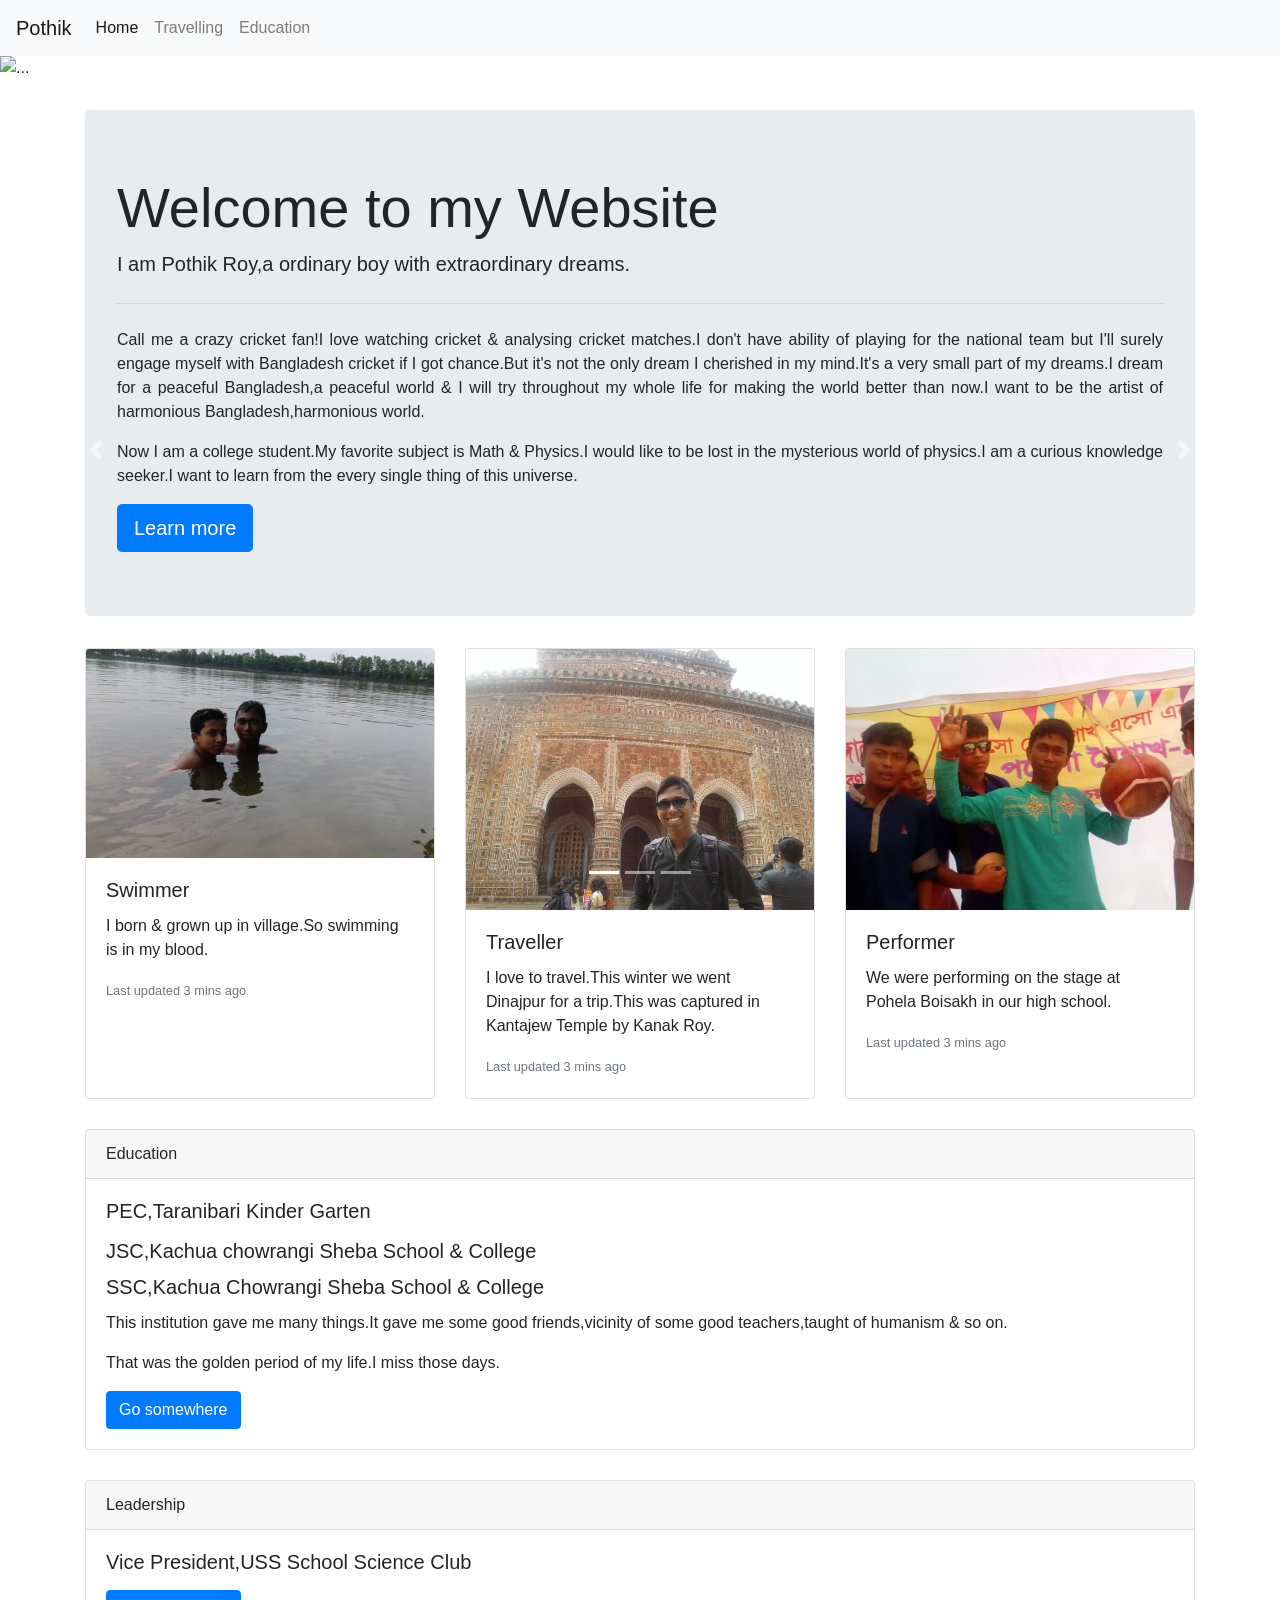
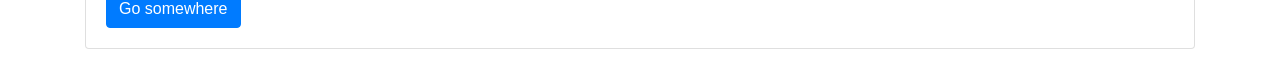
==== index.html @ 6bd90b13 "Add files via upload" ====
<!doctype html> <html lang="en"> <head> <!-- Required meta tags --> <meta charset="utf-8"> <meta name="viewport" content="width=device-width, initial-scale=1, shrink-to-fit=no"> <!-- Bootstrap CSS --> <link rel="stylesheet" href="https://stackpath.bootstrapcdn.com/bootstrap/4.3.1/css/bootstrap.min.css" integrity="sha384-ggOyR0iXCbMQv3Xipma34MD+dH/1fQ784/j6cY/iJTQUOhcWr7x9JvoRxT2MZw1T" crossorigin="anonymous"> <title>Pothik Roy Profile</title><style>.container{margin-top:30px;</style> </head> <body><nav class="navbar navbar-expand-lg navbar-light bg-light sticky-top"> <a class="navbar-brand" href="#">Pothik</a> <button class="navbar-toggler" type="button" data-toggle="collapse" data-target="#navbarNav" aria-controls="navbarNav" aria-expanded="false" aria-label="Toggle navigation"> <span class="navbar-toggler-icon"></span> </button> <div class="collapse navbar-collapse" id="navbarNav"> <ul class="navbar-nav"> <li class="nav-item active"> <a class="nav-link" href="#">Home <span class="sr-only">(current)</span></a> </li> <li class="nav-item"> <a class="nav-link" href="#Travelling">Travelling</a> </li> <li class="nav-item"> <a class="nav-link" href="#Education">Education</a> </li>  </ul> </div> </nav
<div id="carouselExampleIndicators" class="carousel slide" data-ride="carousel"> <ol class="carousel-indicators"> <li data-target="#carouselExampleIndicators" data-slide-to="0" class="active"></li> <li data-target="#carouselExampleIndicators" data-slide-to="1"></li> <li data-target="#carouselExampleIndicators" data-slide-to="2"></li> </ol> <div class="carousel-inner"> <div class="carousel-item active"> <img src="cover2.jpg" class="d-block w-100" alt="..."> </div> <div class="carousel-item"> <img src="cover4.jpg" class="d-block w-100" alt="..."> </div> <div class="carousel-item"> <img src="cover5.jpg" class="d-block w-100" alt="..."> </div> </div> <a class="carousel-control-prev" href="#carouselExampleIndicators" role="button" data-slide="prev"> <span class="carousel-control-prev-icon" aria-hidden="true"></span> <span class="sr-only">Previous</span> </a> <a class="carousel-control-next" href="#carouselExampleIndicators" role="button" data-slide="next"> <span class="carousel-control-next-icon" aria-hidden="true"></span> <span class="sr-only">Next</span> </a> </div><div class="container"><div class="jumbotron"> <h1 class="display-4">Welcome to my Website</h1> <p class="lead">I am Pothik Roy,a ordinary boy with extraordinary dreams.</p> <hr class="my-4"> <p align="justify">Call me a crazy cricket fan!I love watching cricket & analysing cricket matches.I don't have ability of playing for the national team but I'll surely engage myself with Bangladesh cricket if I got chance.But it's not the only dream I cherished in my mind.It's a very small part of my dreams.I dream for a peaceful Bangladesh,a peaceful world & I will try throughout my whole life for making the world better than now.I want to be the artist of harmonious Bangladesh,harmonious world.
</p><p align="justify">Now I am a college student.My favorite subject is Math & Physics.I would like to be lost in the mysterious world of physics.I am a curious knowledge seeker.I want to learn from the every single thing of this universe.</p> <a class="btn btn-primary btn-lg" href="https://www.facebook.com/pothik.roy.568" role="button">Learn more</a> </div> </div><div id="Travelling" class="container"> <div class="card-deck"> <div class="card"> <img src="swimming.jpg" class="card-img-top" alt="..."> <div class="card-body"> <h5 class="card-title">Swimmer</h5> <p class="card-text">I born & grown up in village.So swimming is in my blood.</p> <p class="card-text"><small class="text-muted">Last updated 3 mins ago</small></p> </div> </div> <div class="card"> <img src="travelar.jpg" class="card-img-top" alt="..."> <div class="card-body"> <h5 class="card-title">Traveller</h5> <p class="card-text">I love to travel.This winter we went Dinajpur for a trip.This was captured in Kantajew Temple by Kanak Roy.</p> <p class="card-text"><small class="text-muted">Last updated 3 mins ago</small></p> </div> </div> <div class="card"> <img src="performer.jpg" class="card-img-top" alt="..."> <div class="card-body"> <h5 class="card-title">Performer</h5> <p class="card-text">We were performing on the stage at Pohela Boisakh in our high school.</p> <p class="card-text"><small class="text-muted">Last updated 3 mins ago</small></p> </div> </div> </div> </div><div class="container"> <div class="card"> <div id="Education" class="card-header"> Education </div> <div class="card-body"><h5 class="card-title">PEC,Taranibari Kinder Garten</h5> <p class="card-text"></p> <h5 class="card-title">JSC,Kachua chowrangi Sheba School & College<h5 class="card-title">SSC,Kachua Chowrangi Sheba School & College </h5> <p class="card-text">This institution gave me many things.It gave me some good friends,vicinity of some good teachers,taught of humanism & so on.</p></h5> <p class="card-text">That was the golden period of my life.I miss those days.</p> <a href="#" class="btn btn-primary">Go somewhere</a> </div> </div> </div><div class="container"> <!-- Content here --> </div><div class="container"> <div class="card"> <div class="card-header"> Leadership </div> <div class="card-body"> <h5 class="card-title">Vice President,USS School Science Club</h5> <p class="card-text"></p> <a href="#" class="btn btn-primary">Go somewhere</a> </div> </div> </div><h1></h1> <!-- Optional JavaScript --> <!-- jQuery first, then Popper.js, then Bootstrap JS --> <script src="https://code.jquery.com/jquery-3.3.1.slim.min.js" integrity="sha384-q8i/X+965DzO0rT7abK41JStQIAqVgRVzpbzo5smXKp4YfRvH+8abtTE1Pi6jizo" crossorigin="anonymous"></script> <script src="https://cdnjs.cloudflare.com/ajax/libs/popper.js/1.14.7/umd/popper.min.js" integrity="sha384-UO2eT0CpHqdSJQ6hJty5KVphtPhzWj9WO1clHTMGa3JDZwrnQq4sF86dIHNDz0W1" crossorigin="anonymous"></script> <script src="https://stackpath.bootstrapcdn.com/bootstrap/4.3.1/js/bootstrap.min.js" integrity="sha384-JjSmVgyd0p3pXB1rRibZUAYoIIy6OrQ6VrjIEaFf/nJGzIxFDsf4x0xIM+B07jRM" crossorigin="anonymous"></script> </body> </html>
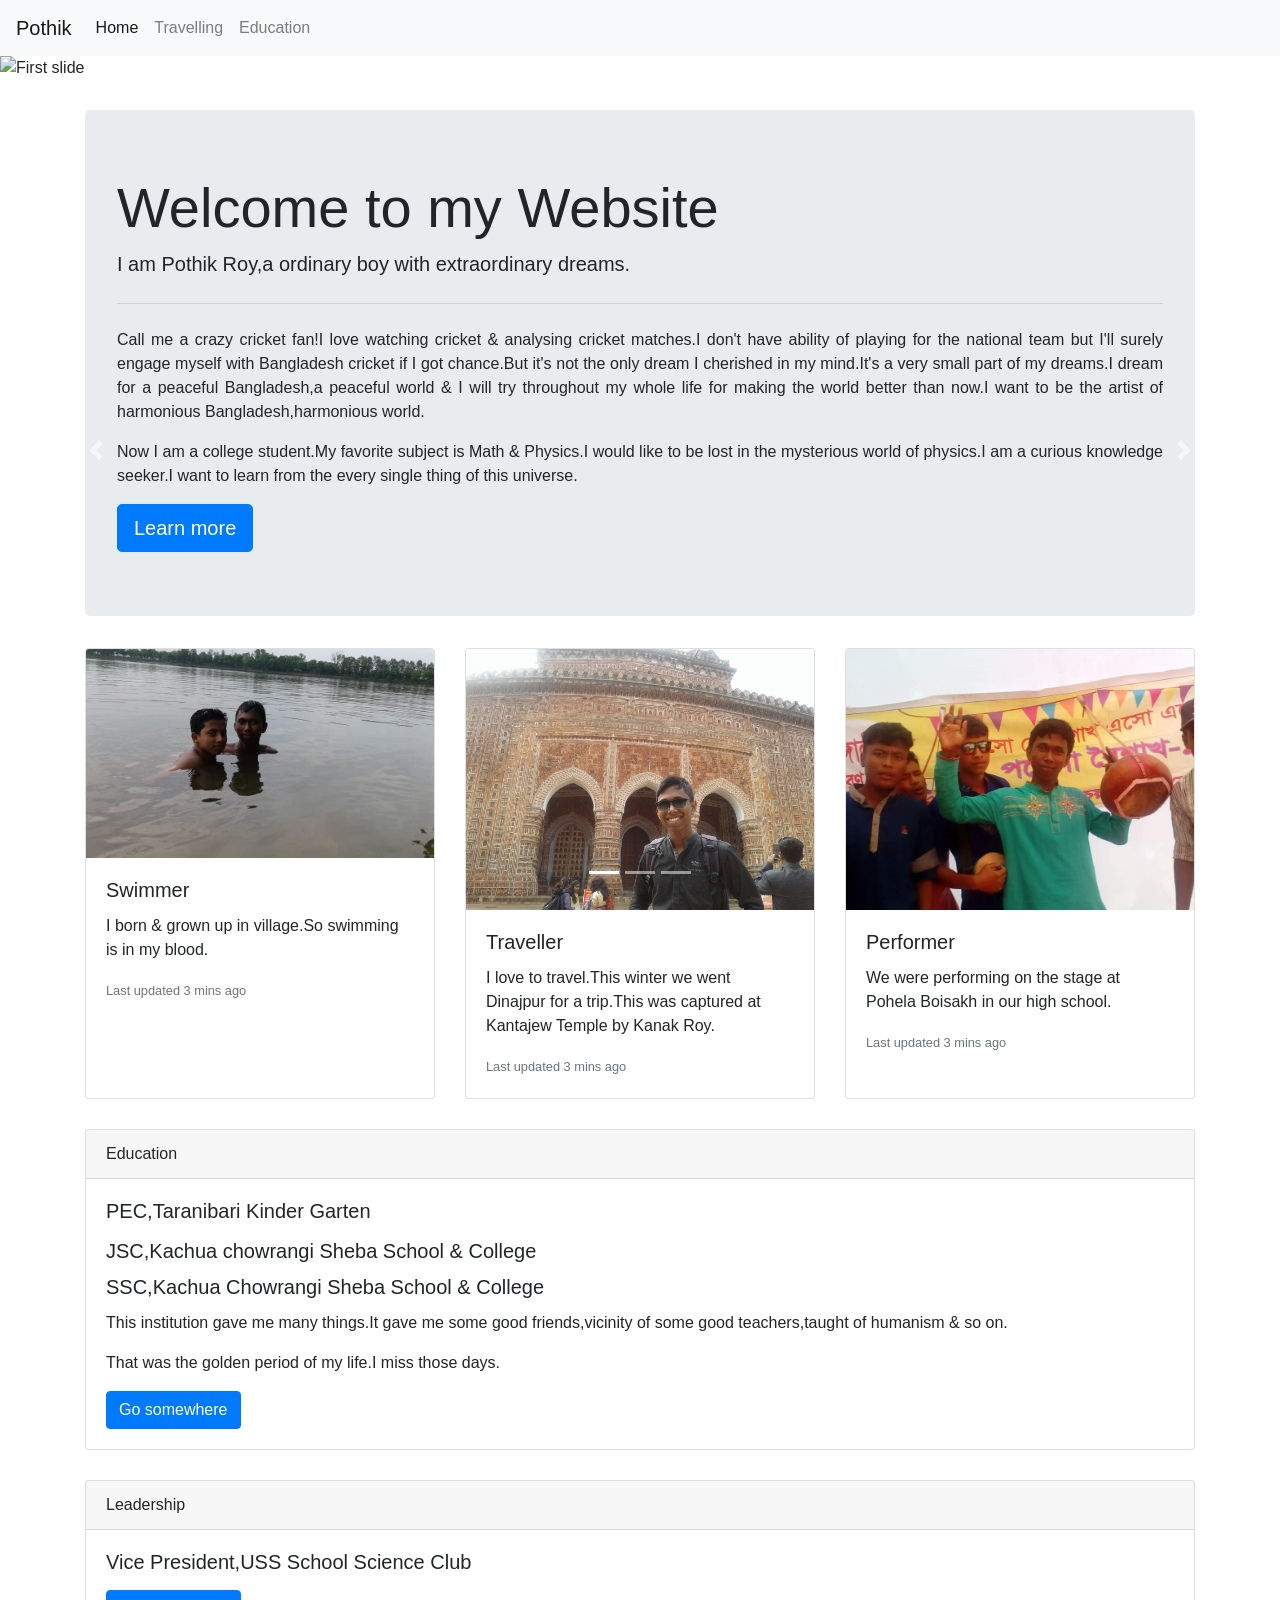
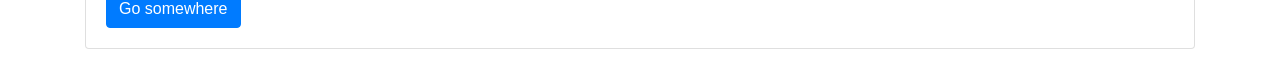
==== commit d98ff34a: "Add files via upload" ====
--- a/index.html
+++ b/index.html
@@ -1,3 +1,3 @@
 <!doctype html> <html lang="en"> <head> <!-- Required meta tags --> <meta charset="utf-8"> <meta name="viewport" content="width=device-width, initial-scale=1, shrink-to-fit=no"> <!-- Bootstrap CSS --> <link rel="stylesheet" href="https://stackpath.bootstrapcdn.com/bootstrap/4.3.1/css/bootstrap.min.css" integrity="sha384-ggOyR0iXCbMQv3Xipma34MD+dH/1fQ784/j6cY/iJTQUOhcWr7x9JvoRxT2MZw1T" crossorigin="anonymous"> <title>Pothik Roy Profile</title><style>.container{margin-top:30px;</style> </head> <body><nav class="navbar navbar-expand-lg navbar-light bg-light sticky-top"> <a class="navbar-brand" href="#">Pothik</a> <button class="navbar-toggler" type="button" data-toggle="collapse" data-target="#navbarNav" aria-controls="navbarNav" aria-expanded="false" aria-label="Toggle navigation"> <span class="navbar-toggler-icon"></span> </button> <div class="collapse navbar-collapse" id="navbarNav"> <ul class="navbar-nav"> <li class="nav-item active"> <a class="nav-link" href="#">Home <span class="sr-only">(current)</span></a> </li> <li class="nav-item"> <a class="nav-link" href="#Travelling">Travelling</a> </li> <li class="nav-item"> <a class="nav-link" href="#Education">Education</a> </li>  </ul> </div> </nav
-<div id="carouselExampleIndicators" class="carousel slide" data-ride="carousel"> <ol class="carousel-indicators"> <li data-target="#carouselExampleIndicators" data-slide-to="0" class="active"></li> <li data-target="#carouselExampleIndicators" data-slide-to="1"></li> <li data-target="#carouselExampleIndicators" data-slide-to="2"></li> </ol> <div class="carousel-inner"> <div class="carousel-item active"> <img src="cover2.jpg" class="d-block w-100" alt="..."> </div> <div class="carousel-item"> <img src="cover4.jpg" class="d-block w-100" alt="..."> </div> <div class="carousel-item"> <img src="cover5.jpg" class="d-block w-100" alt="..."> </div> </div> <a class="carousel-control-prev" href="#carouselExampleIndicators" role="button" data-slide="prev"> <span class="carousel-control-prev-icon" aria-hidden="true"></span> <span class="sr-only">Previous</span> </a> <a class="carousel-control-next" href="#carouselExampleIndicators" role="button" data-slide="next"> <span class="carousel-control-next-icon" aria-hidden="true"></span> <span class="sr-only">Next</span> </a> </div><div class="container"><div class="jumbotron"> <h1 class="display-4">Welcome to my Website</h1> <p class="lead">I am Pothik Roy,a ordinary boy with extraordinary dreams.</p> <hr class="my-4"> <p align="justify">Call me a crazy cricket fan!I love watching cricket & analysing cricket matches.I don't have ability of playing for the national team but I'll surely engage myself with Bangladesh cricket if I got chance.But it's not the only dream I cherished in my mind.It's a very small part of my dreams.I dream for a peaceful Bangladesh,a peaceful world & I will try throughout my whole life for making the world better than now.I want to be the artist of harmonious Bangladesh,harmonious world.
-</p><p align="justify">Now I am a college student.My favorite subject is Math & Physics.I would like to be lost in the mysterious world of physics.I am a curious knowledge seeker.I want to learn from the every single thing of this universe.</p> <a class="btn btn-primary btn-lg" href="https://www.facebook.com/pothik.roy.568" role="button">Learn more</a> </div> </div><div id="Travelling" class="container"> <div class="card-deck"> <div class="card"> <img src="swimming.jpg" class="card-img-top" alt="..."> <div class="card-body"> <h5 class="card-title">Swimmer</h5> <p class="card-text">I born & grown up in village.So swimming is in my blood.</p> <p class="card-text"><small class="text-muted">Last updated 3 mins ago</small></p> </div> </div> <div class="card"> <img src="travelar.jpg" class="card-img-top" alt="..."> <div class="card-body"> <h5 class="card-title">Traveller</h5> <p class="card-text">I love to travel.This winter we went Dinajpur for a trip.This was captured in Kantajew Temple by Kanak Roy.</p> <p class="card-text"><small class="text-muted">Last updated 3 mins ago</small></p> </div> </div> <div class="card"> <img src="performer.jpg" class="card-img-top" alt="..."> <div class="card-body"> <h5 class="card-title">Performer</h5> <p class="card-text">We were performing on the stage at Pohela Boisakh in our high school.</p> <p class="card-text"><small class="text-muted">Last updated 3 mins ago</small></p> </div> </div> </div> </div><div class="container"> <div class="card"> <div id="Education" class="card-header"> Education </div> <div class="card-body"><h5 class="card-title">PEC,Taranibari Kinder Garten</h5> <p class="card-text"></p> <h5 class="card-title">JSC,Kachua chowrangi Sheba School & College<h5 class="card-title">SSC,Kachua Chowrangi Sheba School & College </h5> <p class="card-text">This institution gave me many things.It gave me some good friends,vicinity of some good teachers,taught of humanism & so on.</p></h5> <p class="card-text">That was the golden period of my life.I miss those days.</p> <a href="#" class="btn btn-primary">Go somewhere</a> </div> </div> </div><div class="container"> <!-- Content here --> </div><div class="container"> <div class="card"> <div class="card-header"> Leadership </div> <div class="card-body"> <h5 class="card-title">Vice President,USS School Science Club</h5> <p class="card-text"></p> <a href="#" class="btn btn-primary">Go somewhere</a> </div> </div> </div><h1></h1> <!-- Optional JavaScript --> <!-- jQuery first, then Popper.js, then Bootstrap JS --> <script src="https://code.jquery.com/jquery-3.3.1.slim.min.js" integrity="sha384-q8i/X+965DzO0rT7abK41JStQIAqVgRVzpbzo5smXKp4YfRvH+8abtTE1Pi6jizo" crossorigin="anonymous"></script> <script src="https://cdnjs.cloudflare.com/ajax/libs/popper.js/1.14.7/umd/popper.min.js" integrity="sha384-UO2eT0CpHqdSJQ6hJty5KVphtPhzWj9WO1clHTMGa3JDZwrnQq4sF86dIHNDz0W1" crossorigin="anonymous"></script> <script src="https://stackpath.bootstrapcdn.com/bootstrap/4.3.1/js/bootstrap.min.js" integrity="sha384-JjSmVgyd0p3pXB1rRibZUAYoIIy6OrQ6VrjIEaFf/nJGzIxFDsf4x0xIM+B07jRM" crossorigin="anonymous"></script> </body> </html>+<div id="carouselExampleIndicators" class="carousel slide" data-ride="carousel"> <ol class="carousel-indicators"> <li data-target="#carouselExampleIndicators" data-slide-to="0" class="active"></li> <li data-target="#carouselExampleIndicators" data-slide-to="1"></li> <li data-target="#carouselExampleIndicators" data-slide-to="2"></li> </ol> <div class="carousel-inner"> <div class="carousel-item active"> <img src="cover1.jpg" class="d-block w-100" alt="First slide"> </div> <div class="carousel-item"> <img src="cover5.jpg" class="d-block w-100" alt="Second slide"> </div> <div class="carousel-item"> <img src="cover3.jpg" class="d-block w-100" alt="Third slide"> </div> </div> <a class="carousel-control-prev" href="#carouselExampleIndicators" role="button" data-slide="prev"> <span class="carousel-control-prev-icon" aria-hidden="true"></span> <span class="sr-only">Previous</span> </a> <a class="carousel-control-next" href="#carouselExampleIndicators" role="button" data-slide="next"> <span class="carousel-control-next-icon" aria-hidden="true"></span> <span class="sr-only">Next</span> </a> </div><div class="container"><div class="jumbotron"> <h1 class="display-4">Welcome to my Website</h1> <p class="lead">I am Pothik Roy,a ordinary boy with extraordinary dreams.</p> <hr class="my-4"> <p align="justify">Call me a crazy cricket fan!I love watching cricket & analysing cricket matches.I don't have ability of playing for the national team but I'll surely engage myself with Bangladesh cricket if I got chance.But it's not the only dream I cherished in my mind.It's a very small part of my dreams.I dream for a peaceful Bangladesh,a peaceful world & I will try throughout my whole life for making the world better than now.I want to be the artist of harmonious Bangladesh,harmonious world.
+</p><p align="justify">Now I am a college student.My favorite subject is Math & Physics.I would like to be lost in the mysterious world of physics.I am a curious knowledge seeker.I want to learn from the every single thing of this universe.</p> <a class="btn btn-primary btn-lg" href="https://www.facebook.com/pothik.roy.568" role="button">Learn more</a> </div> </div><div id="Travelling" class="container"> <div class="card-deck"> <div class="card"> <img src="swimming.jpg" class="card-img-top" alt="..."> <div class="card-body"> <h5 class="card-title">Swimmer</h5> <p class="card-text">I born & grown up in village.So swimming is in my blood.</p> <p class="card-text"><small class="text-muted">Last updated 3 mins ago</small></p> </div> </div> <div class="card"> <img src="travelar.jpg" class="card-img-top" alt="..."> <div class="card-body"> <h5 class="card-title">Traveller</h5> <p class="card-text">I love to travel.This winter we went Dinajpur for a trip.This was captured at Kantajew Temple by Kanak Roy.</p> <p class="card-text"><small class="text-muted">Last updated 3 mins ago</small></p> </div> </div> <div class="card"> <img src="performer.jpg" class="card-img-top" alt="..."> <div class="card-body"> <h5 class="card-title">Performer</h5> <p class="card-text">We were performing on the stage at Pohela Boisakh in our high school.</p> <p class="card-text"><small class="text-muted">Last updated 3 mins ago</small></p> </div> </div> </div> </div><div class="container"> <div class="card"> <div id="Education" class="card-header"> Education </div> <div class="card-body"><h5 class="card-title">PEC,Taranibari Kinder Garten</h5> <p class="card-text"></p> <h5 class="card-title">JSC,Kachua chowrangi Sheba School & College<h5 class="card-title">SSC,Kachua Chowrangi Sheba School & College </h5> <p class="card-text">This institution gave me many things.It gave me some good friends,vicinity of some good teachers,taught of humanism & so on.</p></h5> <p class="card-text">That was the golden period of my life.I miss those days.</p> <a href="#" class="btn btn-primary">Go somewhere</a> </div> </div> </div><div class="container"> <!-- Content here --> </div><div class="container"> <div class="card"> <div class="card-header"> Leadership </div> <div class="card-body"> <h5 class="card-title">Vice President,USS School Science Club</h5> <p class="card-text"></p> <a href="#" class="btn btn-primary">Go somewhere</a> </div> </div> </div><h1></h1> <!-- Optional JavaScript --> <!-- jQuery first, then Popper.js, then Bootstrap JS --> <script src="https://code.jquery.com/jquery-3.3.1.slim.min.js" integrity="sha384-q8i/X+965DzO0rT7abK41JStQIAqVgRVzpbzo5smXKp4YfRvH+8abtTE1Pi6jizo" crossorigin="anonymous"></script> <script src="https://cdnjs.cloudflare.com/ajax/libs/popper.js/1.14.7/umd/popper.min.js" integrity="sha384-UO2eT0CpHqdSJQ6hJty5KVphtPhzWj9WO1clHTMGa3JDZwrnQq4sF86dIHNDz0W1" crossorigin="anonymous"></script> <script src="https://stackpath.bootstrapcdn.com/bootstrap/4.3.1/js/bootstrap.min.js" integrity="sha384-JjSmVgyd0p3pXB1rRibZUAYoIIy6OrQ6VrjIEaFf/nJGzIxFDsf4x0xIM+B07jRM" crossorigin="anonymous"></script> </body> </html>
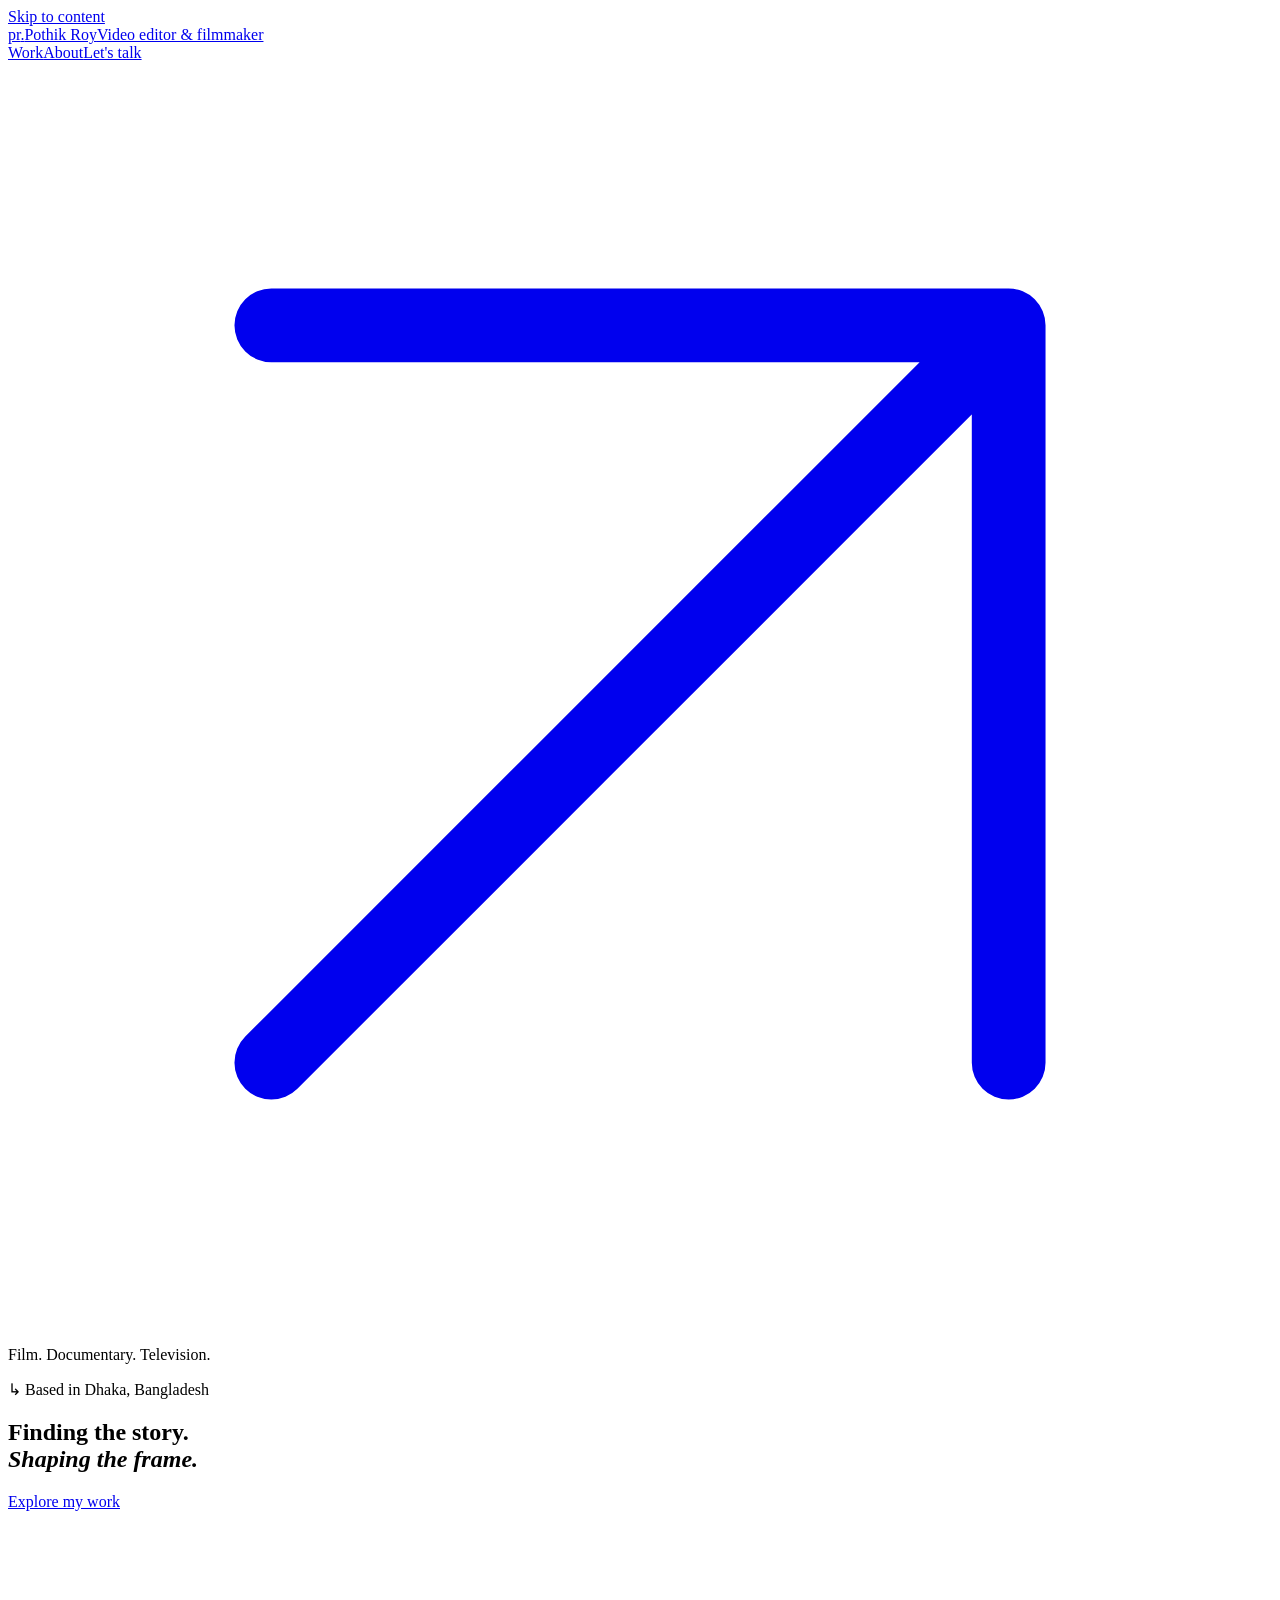
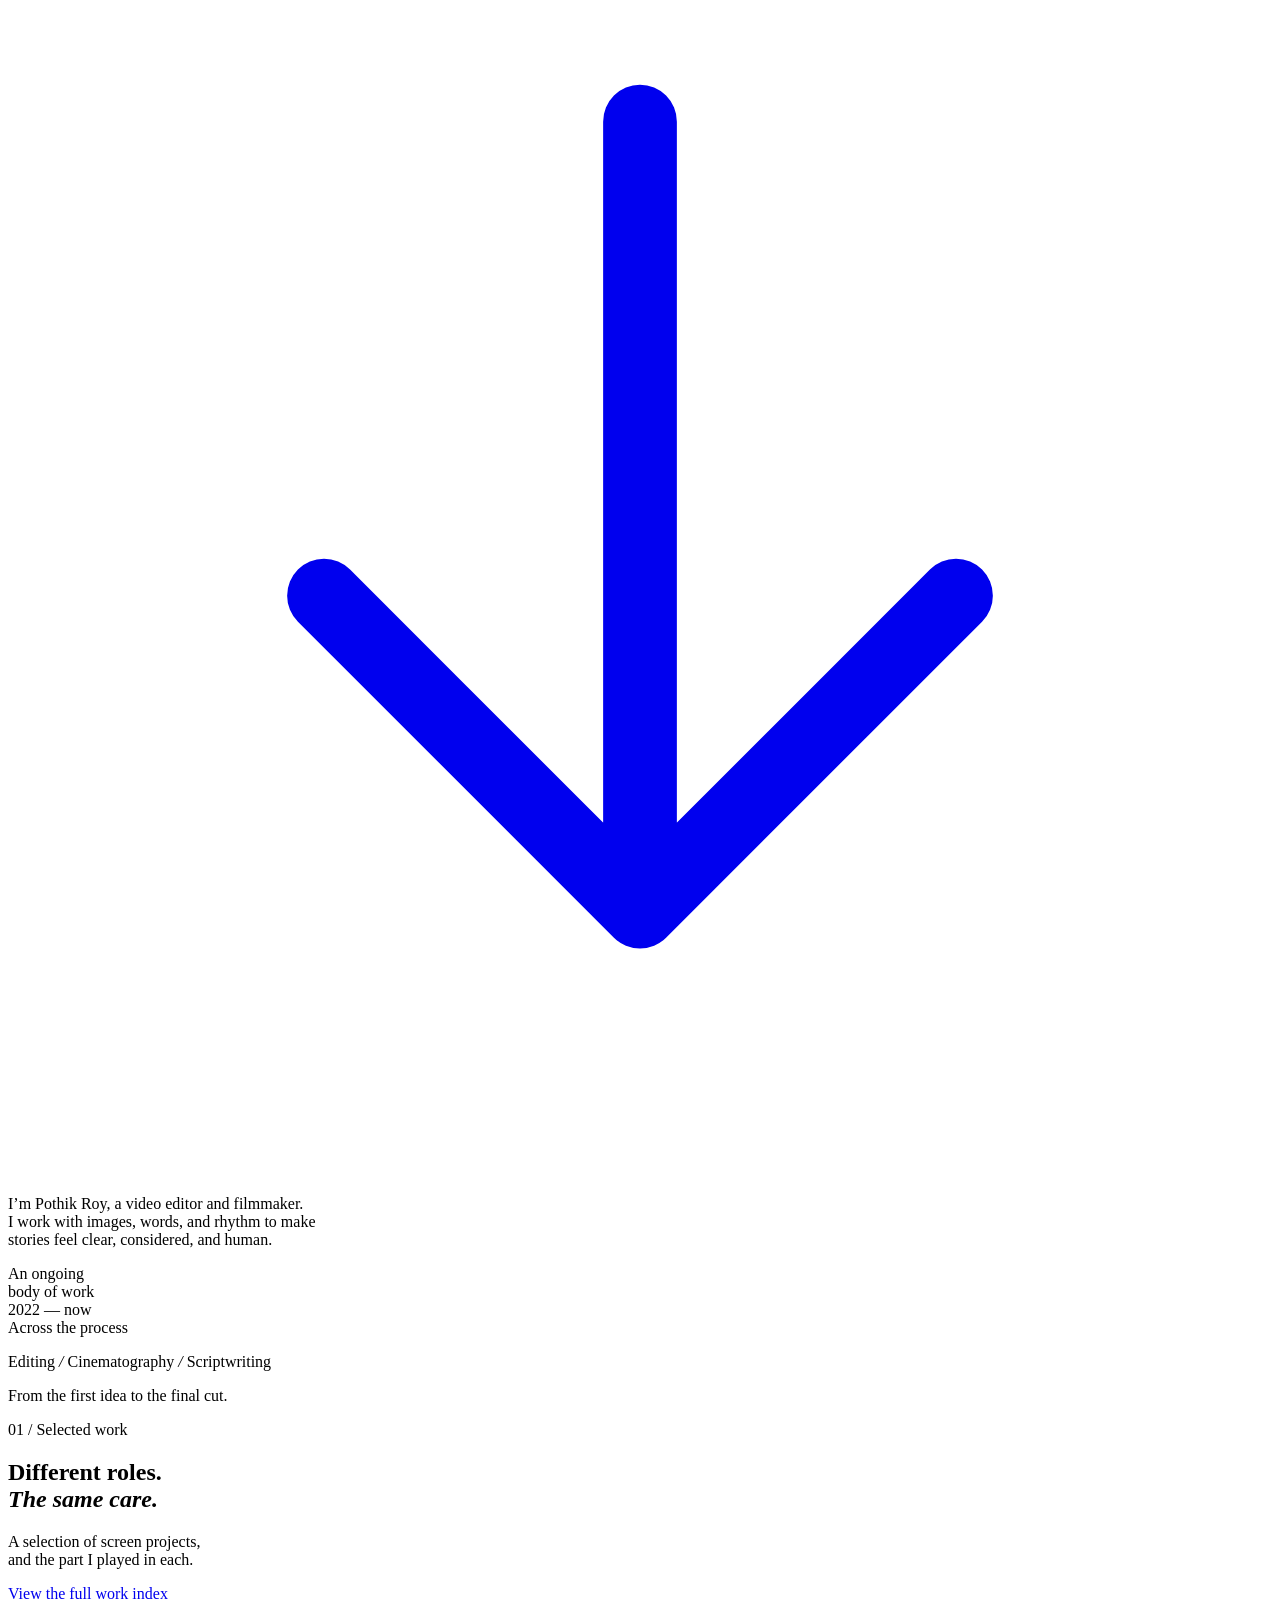
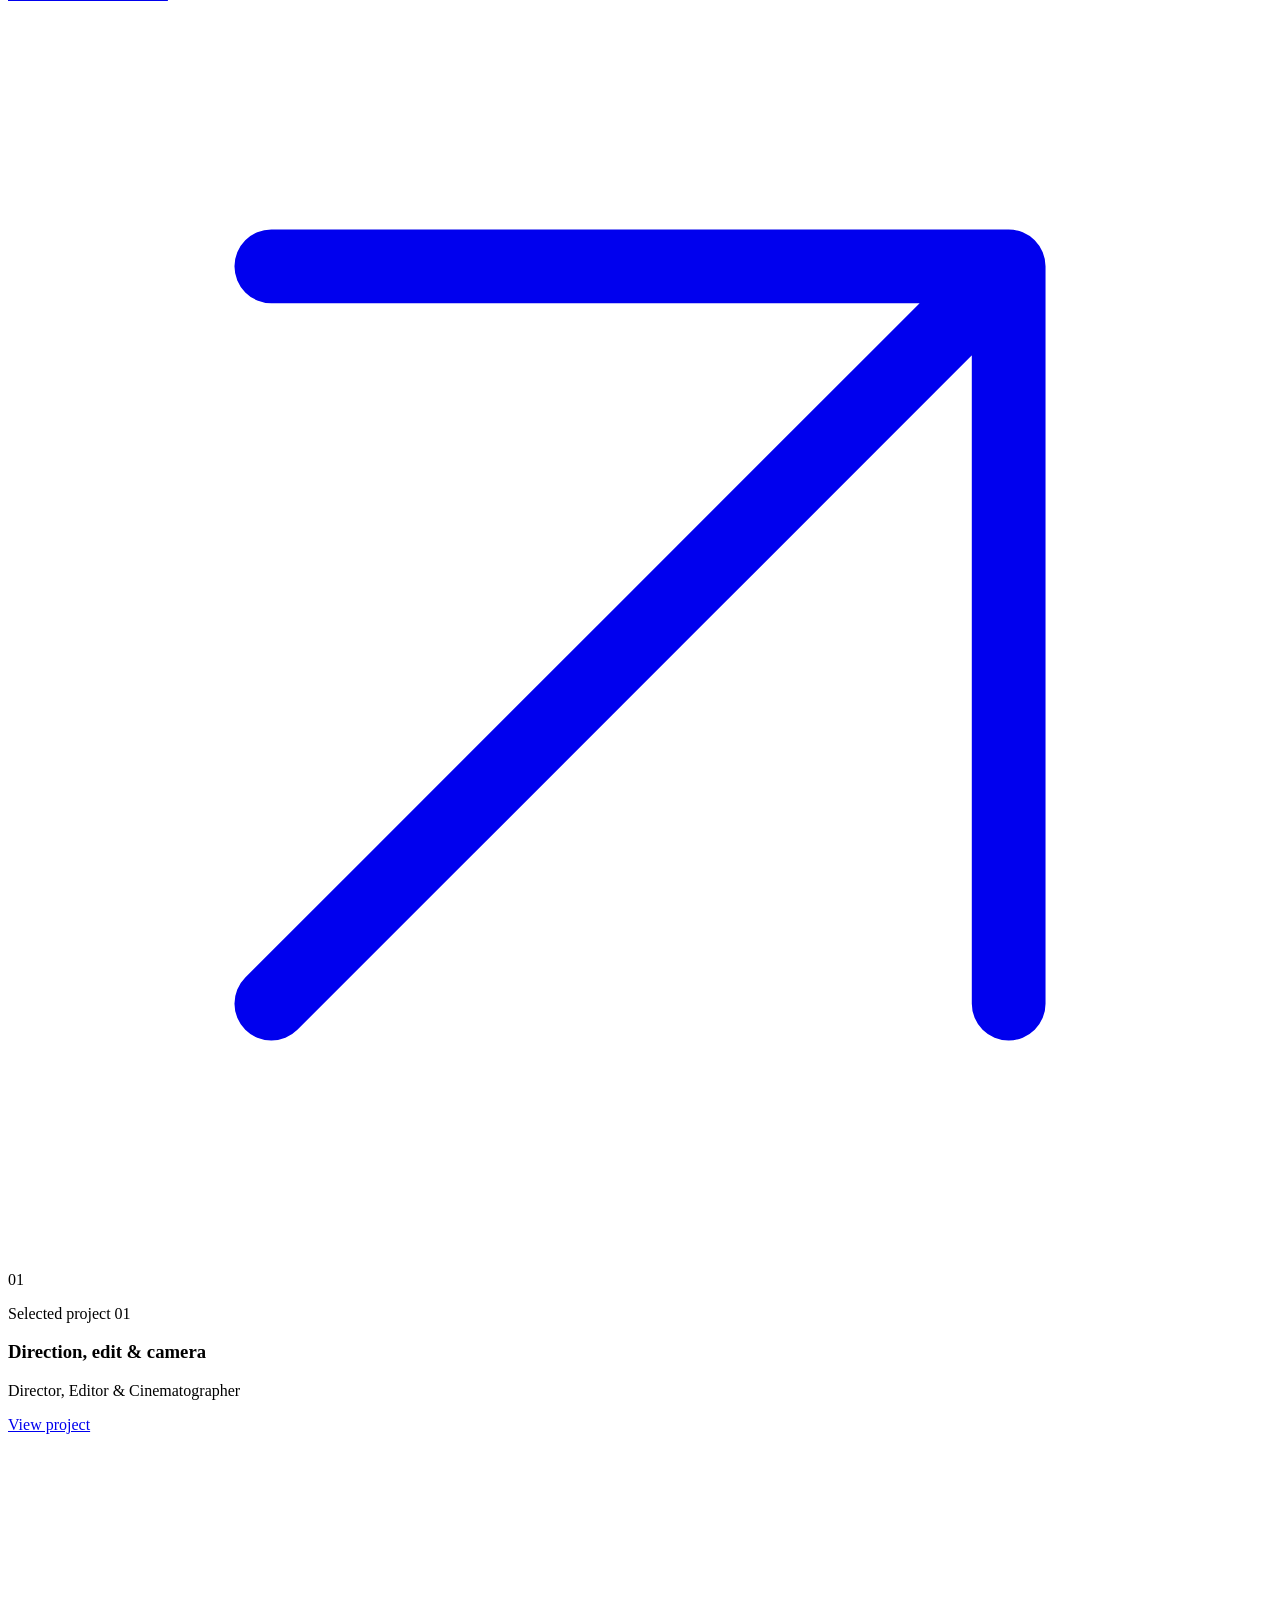
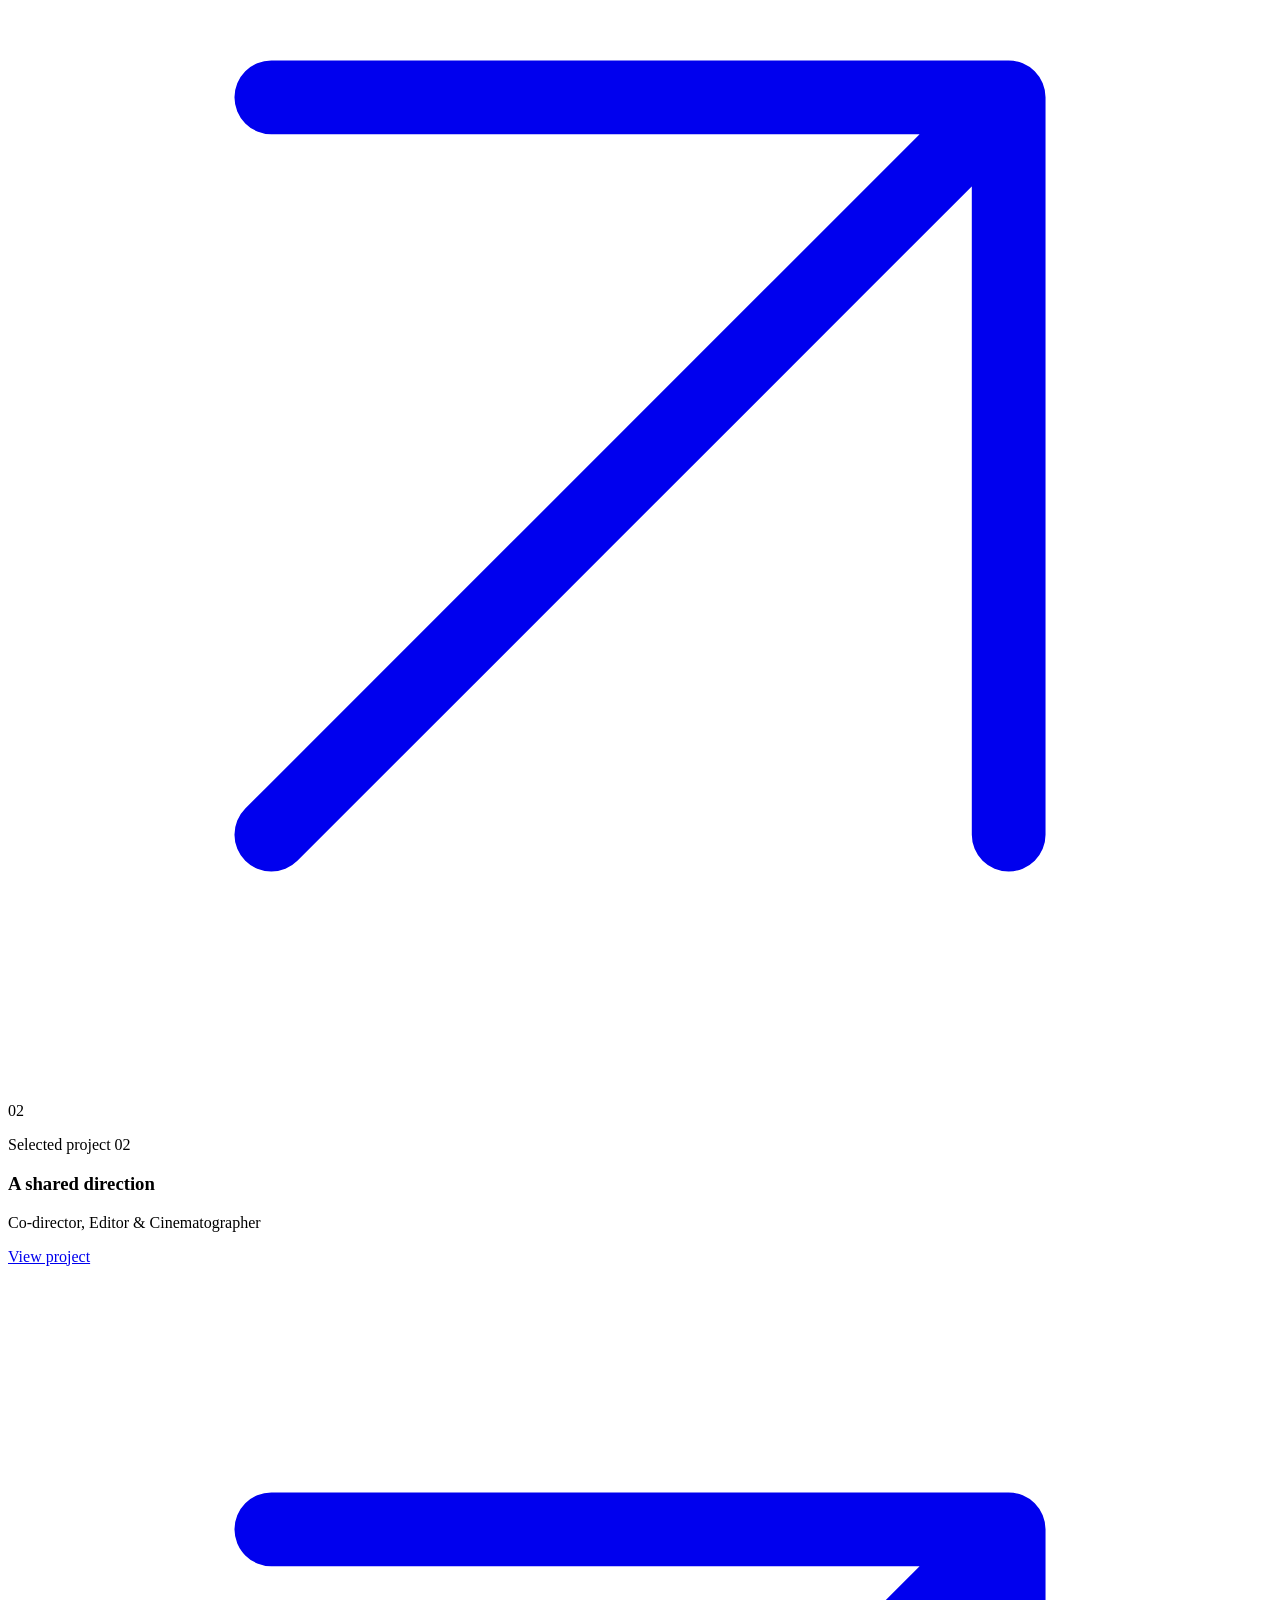
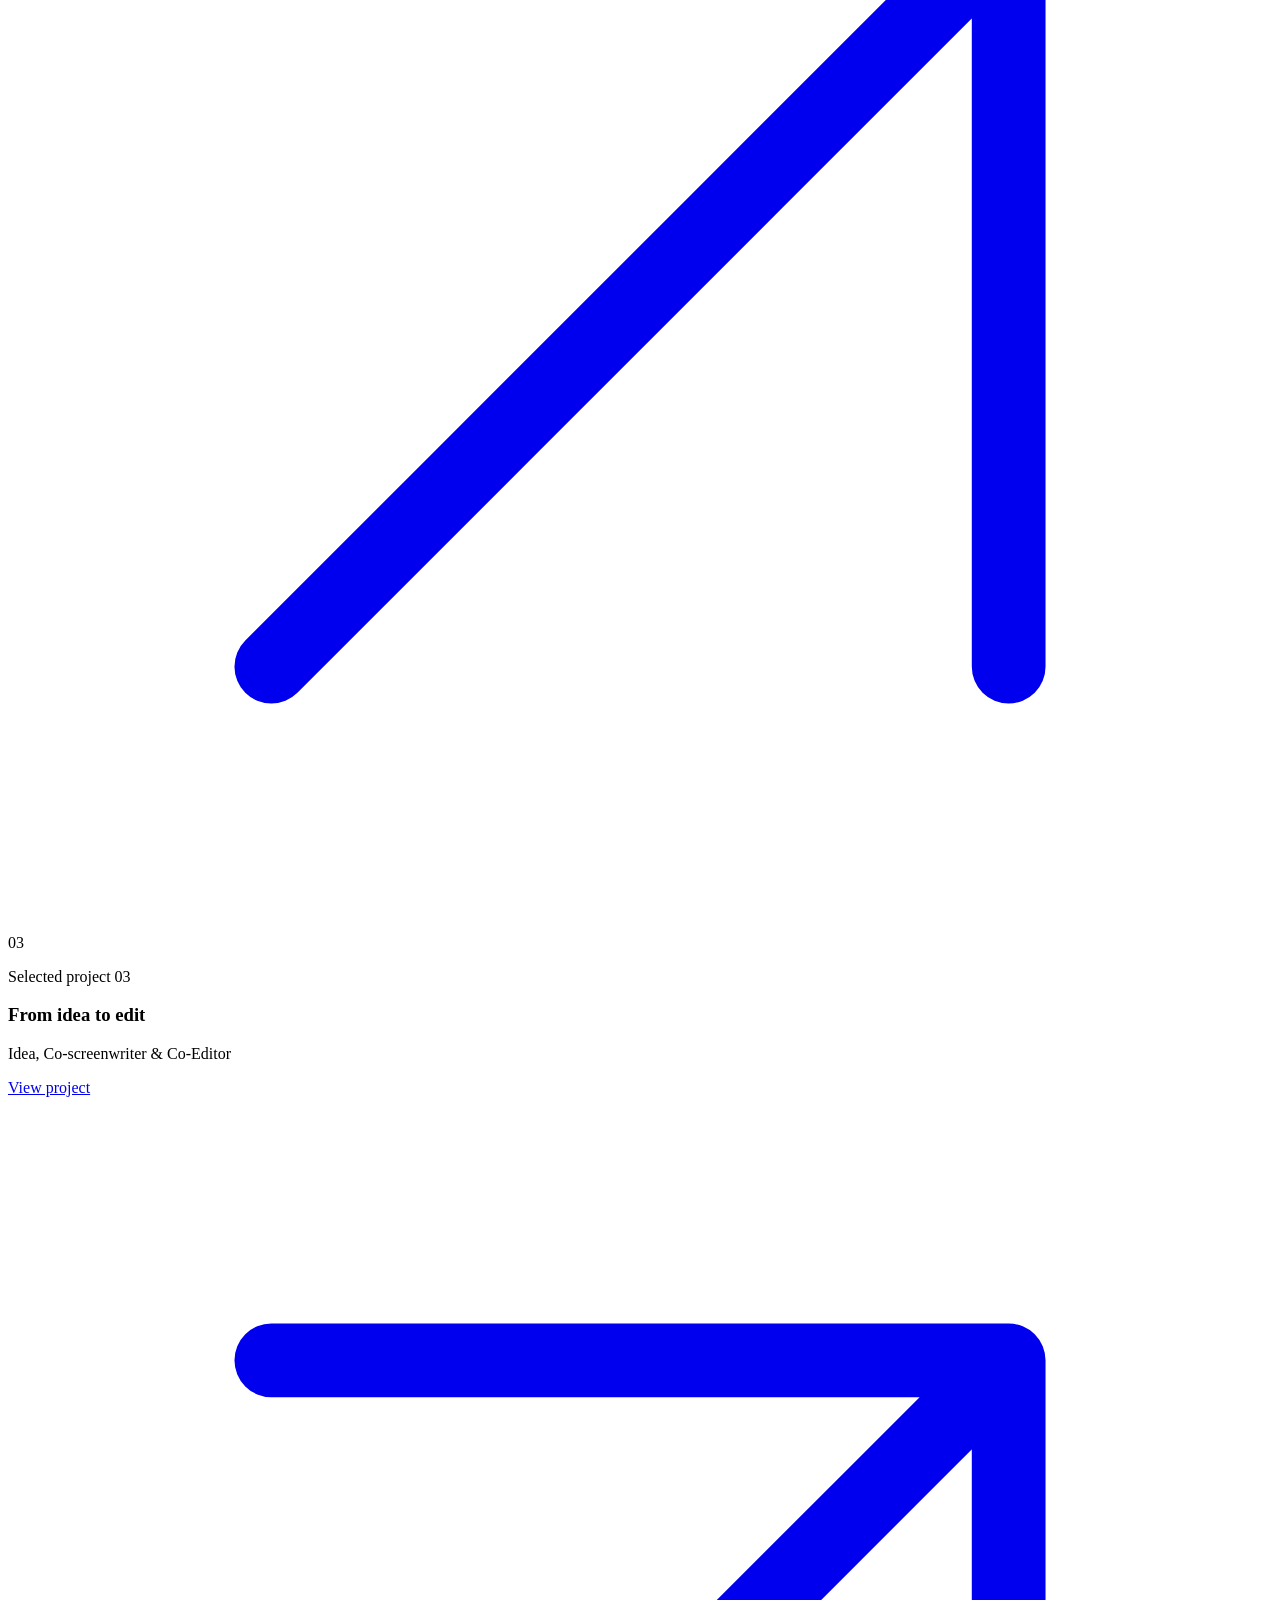
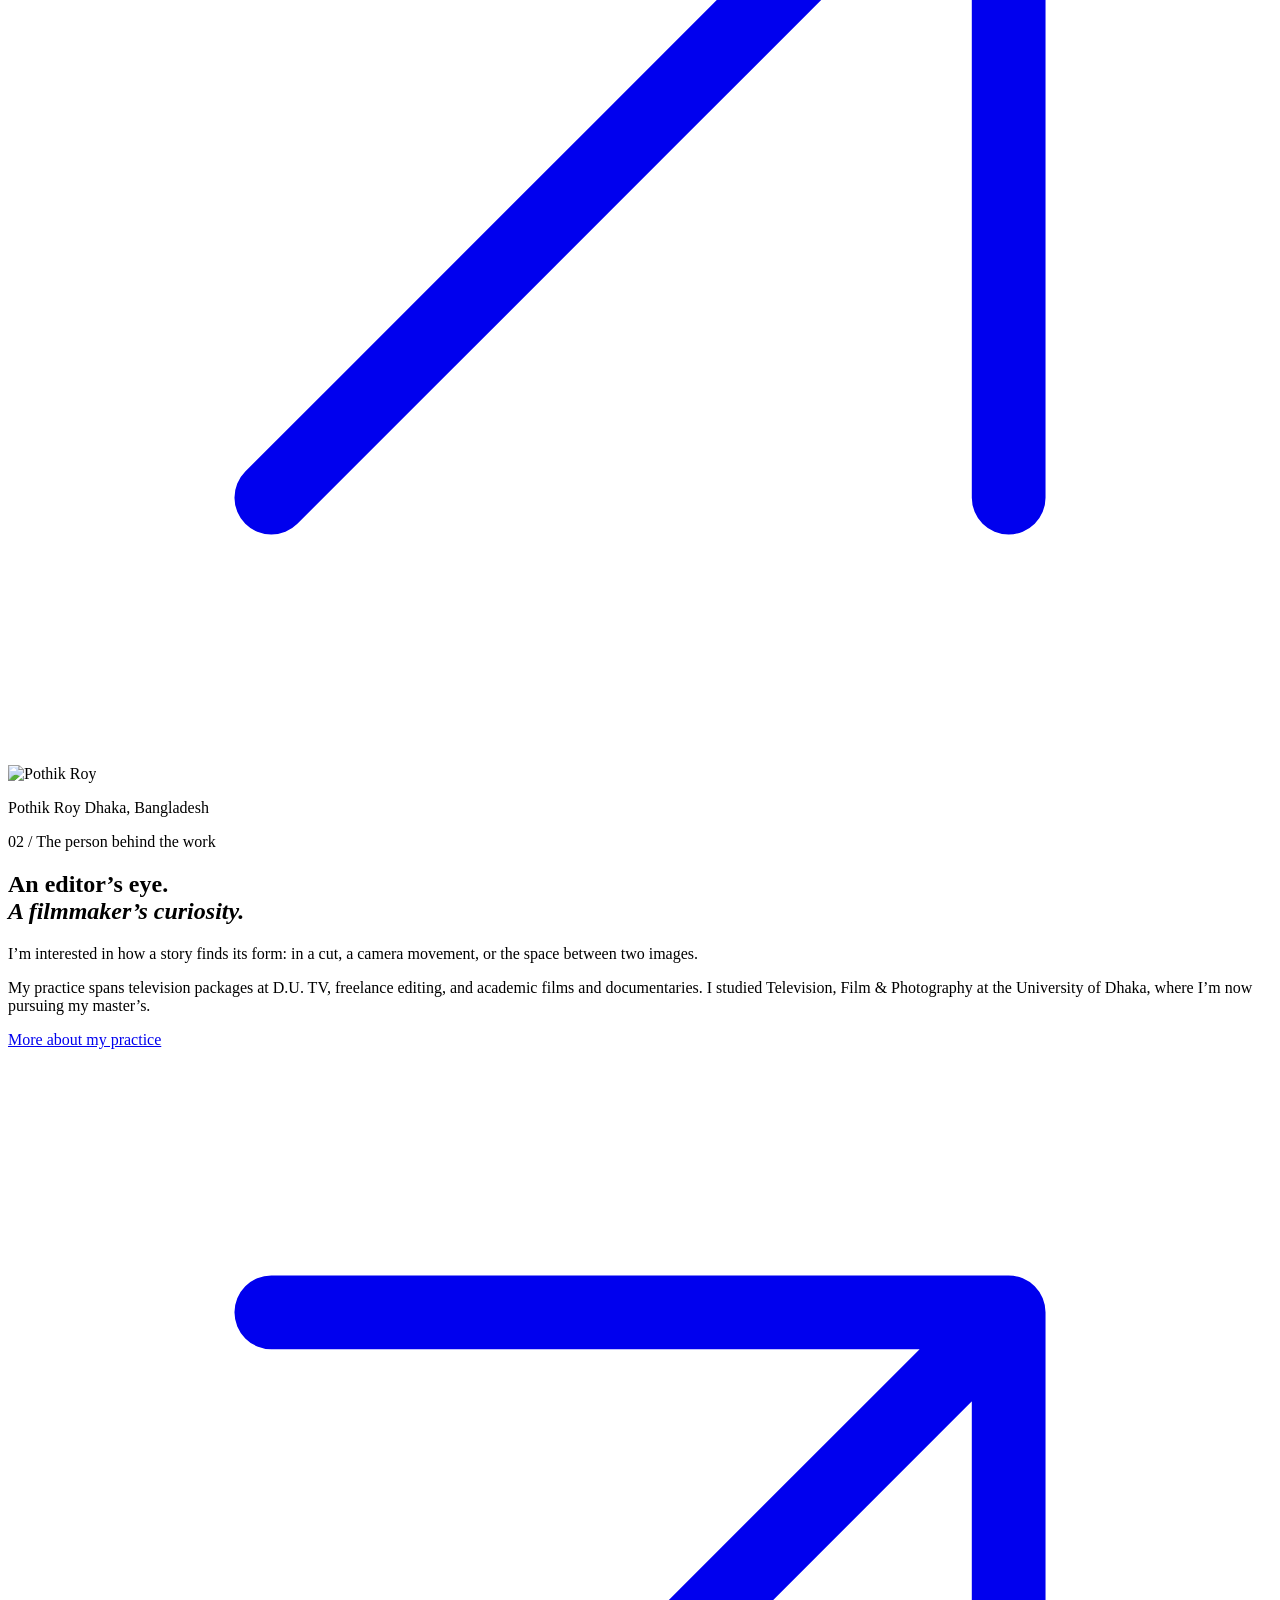
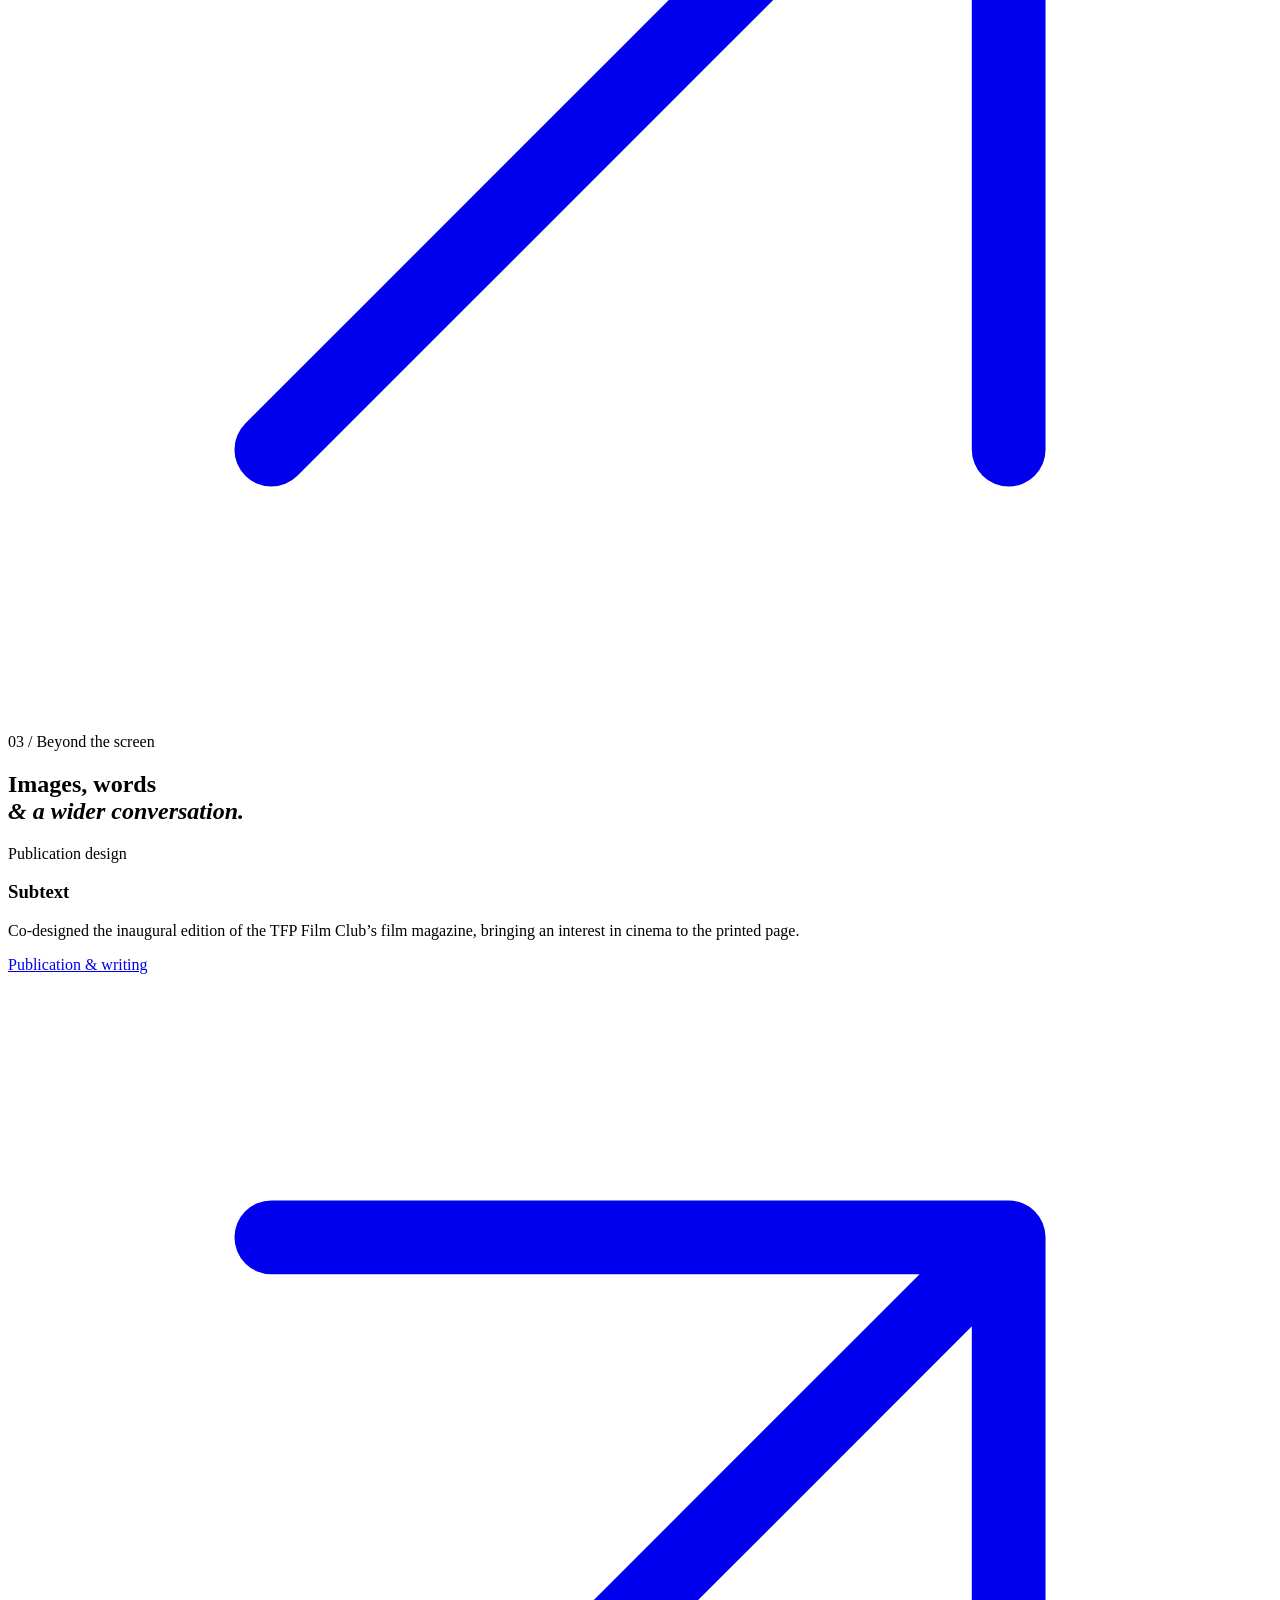
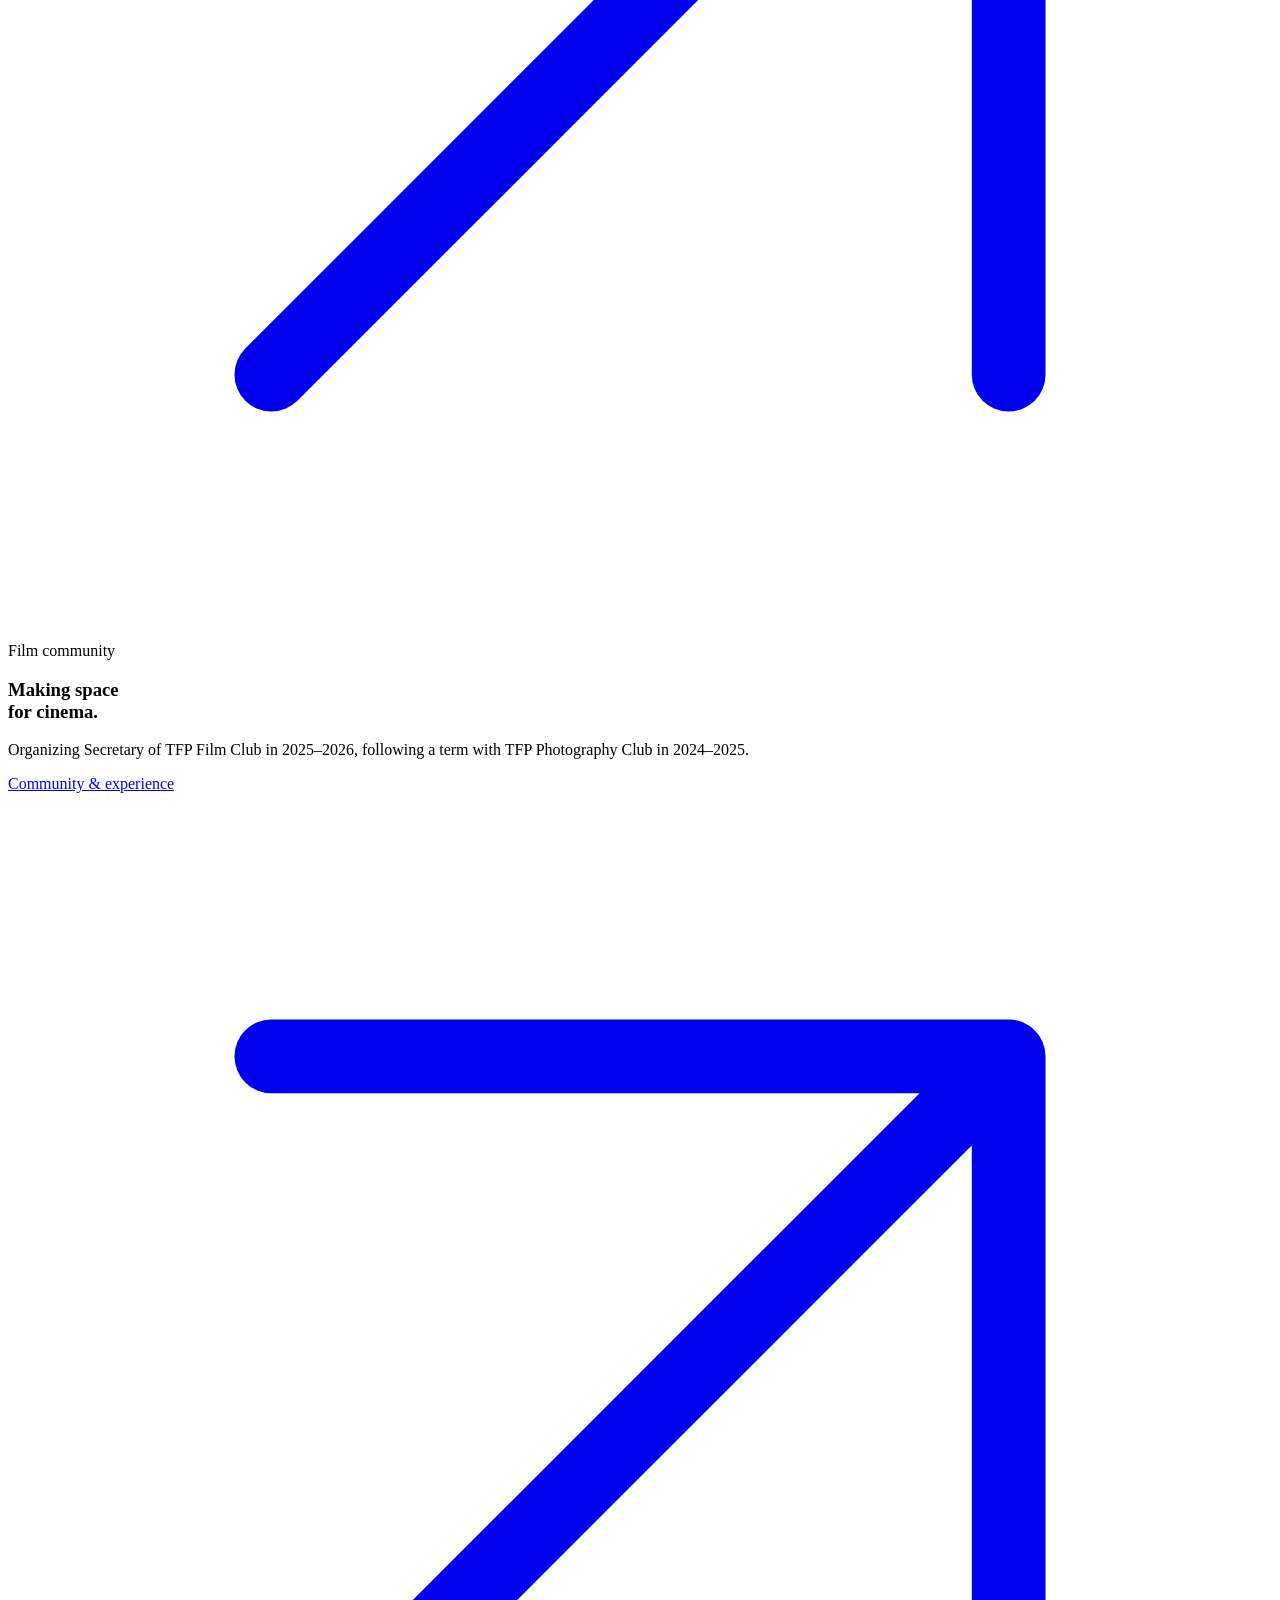
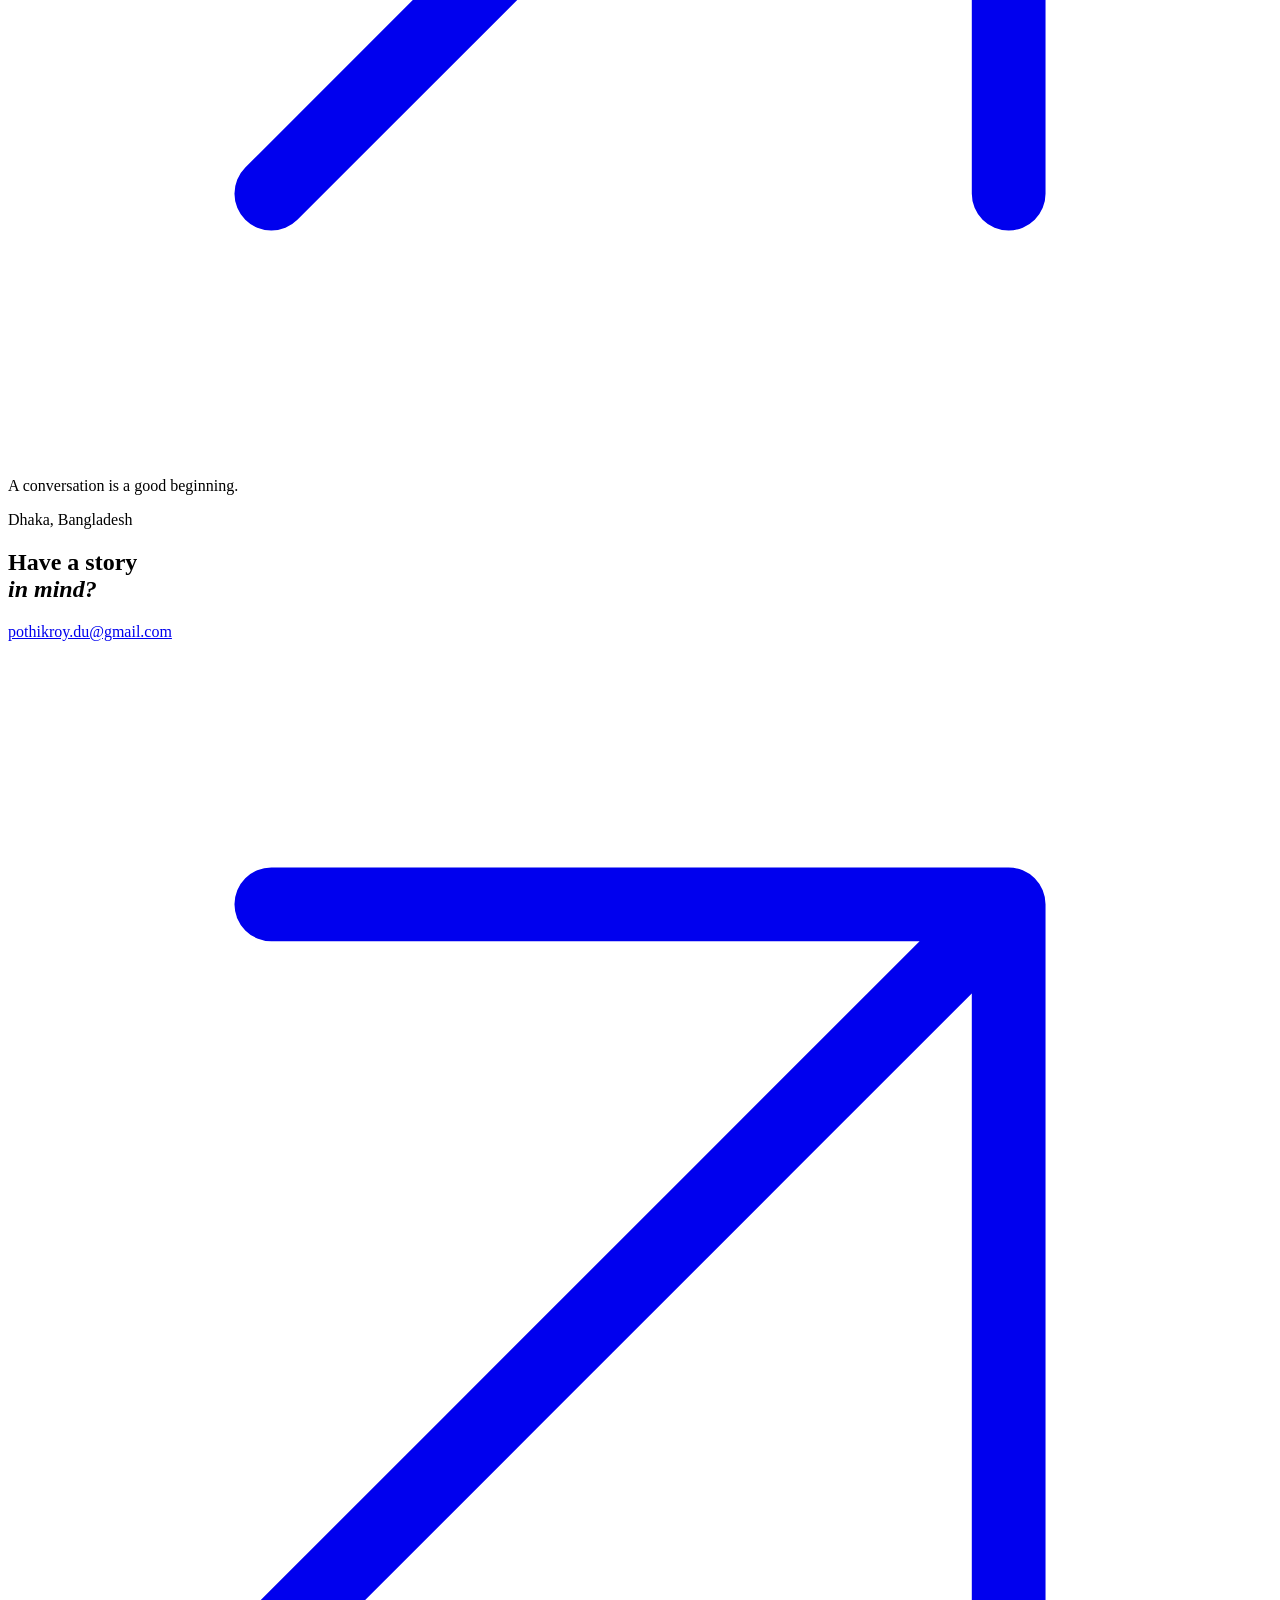
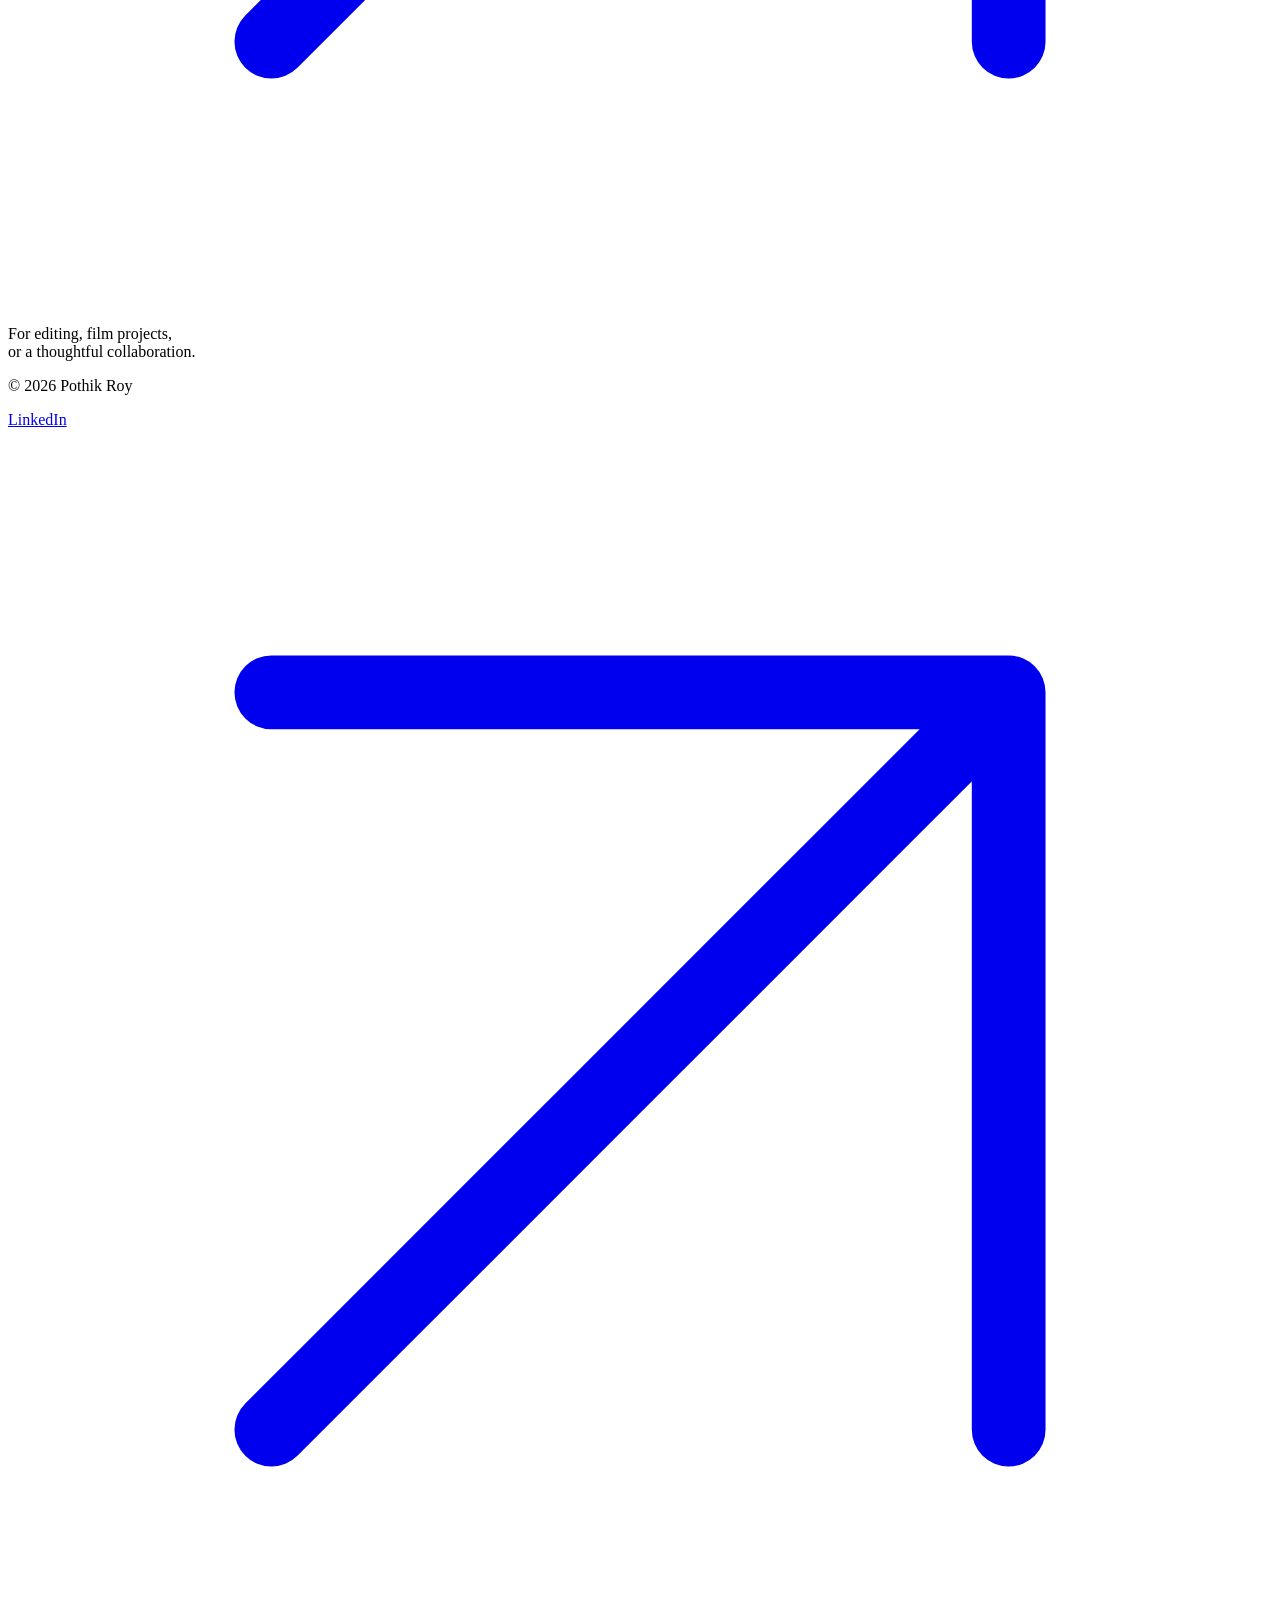
==== commit 7cef3d2c: "Rebuild portfolio around film, editing and media work Replace the 2019 website with a responsive edi" ====
--- a/index.html
+++ b/index.html
@@ -1,3 +1,39 @@
-<!doctype html> <html lang="en"> <head> <!-- Required meta tags --> <meta charset="utf-8"> <meta name="viewport" content="width=device-width, initial-scale=1, shrink-to-fit=no"> <!-- Bootstrap CSS --> <link rel="stylesheet" href="https://stackpath.bootstrapcdn.com/bootstrap/4.3.1/css/bootstrap.min.css" integrity="sha384-ggOyR0iXCbMQv3Xipma34MD+dH/1fQ784/j6cY/iJTQUOhcWr7x9JvoRxT2MZw1T" crossorigin="anonymous"> <title>Pothik Roy Profile</title><style>.container{margin-top:30px;</style> </head> <body><nav class="navbar navbar-expand-lg navbar-light bg-light sticky-top"> <a class="navbar-brand" href="#">Pothik</a> <button class="navbar-toggler" type="button" data-toggle="collapse" data-target="#navbarNav" aria-controls="navbarNav" aria-expanded="false" aria-label="Toggle navigation"> <span class="navbar-toggler-icon"></span> </button> <div class="collapse navbar-collapse" id="navbarNav"> <ul class="navbar-nav"> <li class="nav-item active"> <a class="nav-link" href="#">Home <span class="sr-only">(current)</span></a> </li> <li class="nav-item"> <a class="nav-link" href="#Travelling">Travelling</a> </li> <li class="nav-item"> <a class="nav-link" href="#Education">Education</a> </li>  </ul> </div> </nav
-<div id="carouselExampleIndicators" class="carousel slide" data-ride="carousel"> <ol class="carousel-indicators"> <li data-target="#carouselExampleIndicators" data-slide-to="0" class="active"></li> <li data-target="#carouselExampleIndicators" data-slide-to="1"></li> <li data-target="#carouselExampleIndicators" data-slide-to="2"></li> </ol> <div class="carousel-inner"> <div class="carousel-item active"> <img src="cover1.jpg" class="d-block w-100" alt="First slide"> </div> <div class="carousel-item"> <img src="cover5.jpg" class="d-block w-100" alt="Second slide"> </div> <div class="carousel-item"> <img src="cover3.jpg" class="d-block w-100" alt="Third slide"> </div> </div> <a class="carousel-control-prev" href="#carouselExampleIndicators" role="button" data-slide="prev"> <span class="carousel-control-prev-icon" aria-hidden="true"></span> <span class="sr-only">Previous</span> </a> <a class="carousel-control-next" href="#carouselExampleIndicators" role="button" data-slide="next"> <span class="carousel-control-next-icon" aria-hidden="true"></span> <span class="sr-only">Next</span> </a> </div><div class="container"><div class="jumbotron"> <h1 class="display-4">Welcome to my Website</h1> <p class="lead">I am Pothik Roy,a ordinary boy with extraordinary dreams.</p> <hr class="my-4"> <p align="justify">Call me a crazy cricket fan!I love watching cricket & analysing cricket matches.I don't have ability of playing for the national team but I'll surely engage myself with Bangladesh cricket if I got chance.But it's not the only dream I cherished in my mind.It's a very small part of my dreams.I dream for a peaceful Bangladesh,a peaceful world & I will try throughout my whole life for making the world better than now.I want to be the artist of harmonious Bangladesh,harmonious world.
-</p><p align="justify">Now I am a college student.My favorite subject is Math & Physics.I would like to be lost in the mysterious world of physics.I am a curious knowledge seeker.I want to learn from the every single thing of this universe.</p> <a class="btn btn-primary btn-lg" href="https://www.facebook.com/pothik.roy.568" role="button">Learn more</a> </div> </div><div id="Travelling" class="container"> <div class="card-deck"> <div class="card"> <img src="swimming.jpg" class="card-img-top" alt="..."> <div class="card-body"> <h5 class="card-title">Swimmer</h5> <p class="card-text">I born & grown up in village.So swimming is in my blood.</p> <p class="card-text"><small class="text-muted">Last updated 3 mins ago</small></p> </div> </div> <div class="card"> <img src="travelar.jpg" class="card-img-top" alt="..."> <div class="card-body"> <h5 class="card-title">Traveller</h5> <p class="card-text">I love to travel.This winter we went Dinajpur for a trip.This was captured at Kantajew Temple by Kanak Roy.</p> <p class="card-text"><small class="text-muted">Last updated 3 mins ago</small></p> </div> </div> <div class="card"> <img src="performer.jpg" class="card-img-top" alt="..."> <div class="card-body"> <h5 class="card-title">Performer</h5> <p class="card-text">We were performing on the stage at Pohela Boisakh in our high school.</p> <p class="card-text"><small class="text-muted">Last updated 3 mins ago</small></p> </div> </div> </div> </div><div class="container"> <div class="card"> <div id="Education" class="card-header"> Education </div> <div class="card-body"><h5 class="card-title">PEC,Taranibari Kinder Garten</h5> <p class="card-text"></p> <h5 class="card-title">JSC,Kachua chowrangi Sheba School & College<h5 class="card-title">SSC,Kachua Chowrangi Sheba School & College </h5> <p class="card-text">This institution gave me many things.It gave me some good friends,vicinity of some good teachers,taught of humanism & so on.</p></h5> <p class="card-text">That was the golden period of my life.I miss those days.</p> <a href="#" class="btn btn-primary">Go somewhere</a> </div> </div> </div><div class="container"> <!-- Content here --> </div><div class="container"> <div class="card"> <div class="card-header"> Leadership </div> <div class="card-body"> <h5 class="card-title">Vice President,USS School Science Club</h5> <p class="card-text"></p> <a href="#" class="btn btn-primary">Go somewhere</a> </div> </div> </div><h1></h1> <!-- Optional JavaScript --> <!-- jQuery first, then Popper.js, then Bootstrap JS --> <script src="https://code.jquery.com/jquery-3.3.1.slim.min.js" integrity="sha384-q8i/X+965DzO0rT7abK41JStQIAqVgRVzpbzo5smXKp4YfRvH+8abtTE1Pi6jizo" crossorigin="anonymous"></script> <script src="https://cdnjs.cloudflare.com/ajax/libs/popper.js/1.14.7/umd/popper.min.js" integrity="sha384-UO2eT0CpHqdSJQ6hJty5KVphtPhzWj9WO1clHTMGa3JDZwrnQq4sF86dIHNDz0W1" crossorigin="anonymous"></script> <script src="https://stackpath.bootstrapcdn.com/bootstrap/4.3.1/js/bootstrap.min.js" integrity="sha384-JjSmVgyd0p3pXB1rRibZUAYoIIy6OrQ6VrjIEaFf/nJGzIxFDsf4x0xIM+B07jRM" crossorigin="anonymous"></script> </body> </html>+<!doctype html>
+<html lang="en"><head><meta charset="utf-8"><meta name="viewport" content="width=device-width, initial-scale=1"><meta name="theme-color" content="#f5f3ec"><meta name="color-scheme" content="light">
+<title>Pothik Roy — Video Editor &amp; Filmmaker</title><meta name="description" content="Pothik Roy is a video editor and filmmaker based in Dhaka, Bangladesh. Explore selected projects, film and television experience, writing, and publication design."><link rel="canonical" href="https://pothikroy.github.io/portfolio/"><meta name="robots" content="index,follow">
+<meta property="og:type" content="website"><meta property="og:site_name" content="Pothik Roy"><meta property="og:title" content="Pothik Roy — Video Editor &amp; Filmmaker"><meta property="og:description" content="Pothik Roy is a video editor and filmmaker based in Dhaka, Bangladesh. Explore selected projects, film and television experience, writing, and publication design."><meta property="og:url" content="https://pothikroy.github.io/portfolio/"><meta property="og:image" content="https://pothikroy.github.io/portfolio/assets/images/pothik-roy.jpg"><meta property="og:image:alt" content="Pothik Roy"><meta name="twitter:card" content="summary">
+<link rel="icon" type="image/svg+xml" href="/portfolio/assets/favicon.svg"><link rel="stylesheet" href="/portfolio/assets/style.css"><script src="/portfolio/assets/site.js" defer></script><script type="application/ld+json">{"@context":"https://schema.org","@type":"Person","name":"Pothik Roy","url":"https://pothikroy.github.io/portfolio/","jobTitle":"Video editor and filmmaker","description":"Video editing, filmmaking, cinematography and writing. Based in Dhaka, Bangladesh.","email":"mailto:pothikroy.du@gmail.com","alumniOf":{"@type":"CollegeOrUniversity","name":"University of Dhaka"},"sameAs":["https://bd.linkedin.com/in/pothik-roy-9540b814b","https://www.facebook.com/pothik.roy.568","https://pothikroy.blogspot.com/"]}</script></head>
+<body class=""><a class="skip-link" href="#main">Skip to content</a>
+  <header class="site-header" id="top"><div class="container header-inner">
+    <a class="brand" href="/portfolio/" aria-label="Pothik Roy, home"><span class="brand-mark" aria-hidden="true">pr<span>.</span></span><span class="brand-name">Pothik Roy<span>Video editor &amp; filmmaker</span></span></a>
+    <button class="menu-toggle" type="button" aria-expanded="false" aria-controls="navigation" hidden><span>Menu</span><span class="menu-icon" aria-hidden="true"></span></button>
+    <nav class="site-nav" id="navigation" aria-label="Main navigation"><a href="/portfolio/work.html">Work</a><a href="/portfolio/about.html">About</a><a class="nav-contact" href="#contact">Let's talk <svg class="arrow-icon" viewBox="0 0 24 24" fill="none" aria-hidden="true"><path d="M5 19 19 5M5 5h14v14" stroke="currentColor" stroke-width="1.4" stroke-linecap="round" stroke-linejoin="round"/></svg></a></nav>
+  </div></header><main id="main">
+<section class="hero container" aria-labelledby="hero-title"><div class="hero-topline"><p class="eyebrow">Film. Documentary. Television.</p><p class="location-note"><span aria-hidden="true">↳</span> Based in Dhaka, Bangladesh</p></div>
+  <h1 id="hero-title">Finding the story.<br><em>Shaping the frame.</em></h1>
+  <div class="hero-bottom"><a class="button" href="/portfolio/work.html">Explore my work <svg class="arrow-icon" viewBox="0 0 24 24" fill="none" aria-hidden="true"><path d="M12 4v15m-6-6 6 6 6-6" stroke="currentColor" stroke-width="1.4" stroke-linecap="round" stroke-linejoin="round"/></svg></a><p>I’m Pothik Roy, a video editor and filmmaker.<br>I work with images, words, and rhythm to make<br class="desktop-break"> stories feel clear, considered, and human.</p><span class="hero-index" aria-hidden="true">An ongoing<br>body of work<br><span>2022 — now</span></span></div>
+</section>
+<div class="practice-strip"><div class="container"><span>Across the process</span><p>Editing <i>/</i> Cinematography <i>/</i> Scriptwriting</p><span class="strip-end">From the first idea to the final cut.</span></div></div>
+<section class="section container" aria-labelledby="selected-title"><div class="section-heading"><div><p class="eyebrow">01 / Selected work</p><h2 id="selected-title">Different roles.<br><em>The same care.</em></h2></div><div class="section-intro"><p>A selection of screen projects,<br>and the part I played in each.</p><a class="text-link" href="/portfolio/work.html" >View the full work index<svg class="arrow-icon" viewBox="0 0 24 24" fill="none" aria-hidden="true"><path d="M5 19 19 5M5 5h14v14" stroke="currentColor" stroke-width="1.4" stroke-linecap="round" stroke-linejoin="round"/></svg></a></div></div>
+<div class="project-list"><article class="project-row" data-project data-roles="direction editing camera">
+    <span class="project-number" aria-hidden="true">01</span>
+    <div class="project-title"><p class="project-label">Selected project 01</p><h3>Direction, edit &amp; camera</h3></div>
+    <p class="project-credit">Director, Editor &amp; Cinematographer</p>
+    <a class="project-open" href="https://drive.google.com/file/d/1hxmwSSlypvYdC0zpsBN7wgqHcDYN2srl/view?usp=drivesdk" target="_blank" rel="noopener noreferrer" aria-label="View project 01: Director, Editor &amp; Cinematographer (opens in a new tab)"><span>View project</span><svg class="arrow-icon" viewBox="0 0 24 24" fill="none" aria-hidden="true"><path d="M5 19 19 5M5 5h14v14" stroke="currentColor" stroke-width="1.4" stroke-linecap="round" stroke-linejoin="round"/></svg></a>
+  </article><article class="project-row" data-project data-roles="direction editing camera">
+    <span class="project-number" aria-hidden="true">02</span>
+    <div class="project-title"><p class="project-label">Selected project 02</p><h3>A shared direction</h3></div>
+    <p class="project-credit">Co-director, Editor &amp; Cinematographer</p>
+    <a class="project-open" href="https://drive.google.com/file/d/1LUnof3sGFJi8q--vsdFrjIhTThlss8dR/view?usp=drivesdk" target="_blank" rel="noopener noreferrer" aria-label="View project 02: Co-director, Editor &amp; Cinematographer (opens in a new tab)"><span>View project</span><svg class="arrow-icon" viewBox="0 0 24 24" fill="none" aria-hidden="true"><path d="M5 19 19 5M5 5h14v14" stroke="currentColor" stroke-width="1.4" stroke-linecap="round" stroke-linejoin="round"/></svg></a>
+  </article><article class="project-row" data-project data-roles="writing editing">
+    <span class="project-number" aria-hidden="true">03</span>
+    <div class="project-title"><p class="project-label">Selected project 03</p><h3>From idea to edit</h3></div>
+    <p class="project-credit">Idea, Co-screenwriter &amp; Co-Editor</p>
+    <a class="project-open" href="https://drive.google.com/file/d/1gLsevNj3zQ3_oIALoLH3OxqnDnx-25OO/view?usp=drivesdk" target="_blank" rel="noopener noreferrer" aria-label="View project 03: Idea, Co-screenwriter &amp; Co-Editor (opens in a new tab)"><span>View project</span><svg class="arrow-icon" viewBox="0 0 24 24" fill="none" aria-hidden="true"><path d="M5 19 19 5M5 5h14v14" stroke="currentColor" stroke-width="1.4" stroke-linecap="round" stroke-linejoin="round"/></svg></a>
+  </article></div></section>
+<section class="about-feature" aria-labelledby="practice-title"><div class="container about-feature-grid"><div class="portrait-column"><div class="portrait-wrap"><img src="/portfolio/assets/images/pothik-roy.jpg" alt="Pothik Roy" width="388" height="388" loading="lazy" decoding="async"></div><p class="image-caption">Pothik Roy <span>Dhaka, Bangladesh</span></p></div><div class="about-feature-copy"><p class="eyebrow">02 / The person behind the work</p><h2 id="practice-title">An editor’s eye.<br><em>A filmmaker’s curiosity.</em></h2><p>I’m interested in how a story finds its form: in a cut, a camera movement, or the space between two images.</p><p>My practice spans television packages at D.U. TV, freelance editing, and academic films and documentaries. I studied Television, Film &amp; Photography at the University of Dhaka, where I’m now pursuing my master’s.</p><a class="text-link" href="/portfolio/about.html" >More about my practice<svg class="arrow-icon" viewBox="0 0 24 24" fill="none" aria-hidden="true"><path d="M5 19 19 5M5 5h14v14" stroke="currentColor" stroke-width="1.4" stroke-linecap="round" stroke-linejoin="round"/></svg></a></div></div></section>
+<section class="section container" aria-labelledby="beyond-title"><div class="section-heading compact-heading"><div><p class="eyebrow">03 / Beyond the screen</p><h2 id="beyond-title">Images, words<br><em>&amp; a wider conversation.</em></h2></div></div><div class="editorial-grid"><article><span class="small-label">Publication design</span><h3>Subtext</h3><p>Co-designed the inaugural edition of the TFP Film Club’s film magazine, bringing an interest in cinema to the printed page.</p><a class="text-link" href="/portfolio/about.html#writing" >Publication & writing<svg class="arrow-icon" viewBox="0 0 24 24" fill="none" aria-hidden="true"><path d="M5 19 19 5M5 5h14v14" stroke="currentColor" stroke-width="1.4" stroke-linecap="round" stroke-linejoin="round"/></svg></a></article><article><span class="small-label">Film community</span><h3>Making space<br>for cinema.</h3><p>Organizing Secretary of TFP Film Club in 2025–2026, following a term with TFP Photography Club in 2024–2025.</p><a class="text-link" href="/portfolio/about.html#community" >Community & experience<svg class="arrow-icon" viewBox="0 0 24 24" fill="none" aria-hidden="true"><path d="M5 19 19 5M5 5h14v14" stroke="currentColor" stroke-width="1.4" stroke-linecap="round" stroke-linejoin="round"/></svg></a></article></div></section></main><footer id="contact" class="site-footer"><div class="container">
+    <div class="contact-top"><p class="eyebrow">A conversation is a good beginning.</p><p class="contact-location">Dhaka, Bangladesh</p></div>
+    <div class="contact-main"><h2>Have a story<br><em>in mind?</em></h2><div class="contact-details"><a class="email-link" href="mailto:pothikroy.du@gmail.com">pothikroy.du@gmail.com<svg class="arrow-icon" viewBox="0 0 24 24" fill="none" aria-hidden="true"><path d="M5 19 19 5M5 5h14v14" stroke="currentColor" stroke-width="1.4" stroke-linecap="round" stroke-linejoin="round"/></svg></a><div class="copy-line"><button class="copy-email" type="button" data-email="pothikroy.du@gmail.com" hidden>Copy email</button><span class="copy-status" role="status" aria-live="polite"></span></div><p>For editing, film projects,<br>or a thoughtful collaboration.</p></div></div>
+    <div class="footer-bottom"><p>&copy; <span data-year>2026</span> Pothik Roy</p><div class="social-links"><a href="https://bd.linkedin.com/in/pothik-roy-9540b814b" target="_blank" rel="noopener noreferrer">LinkedIn <svg class="arrow-icon" viewBox="0 0 24 24" fill="none" aria-hidden="true"><path d="M5 19 19 5M5 5h14v14" stroke="currentColor" stroke-width="1.4" stroke-linecap="round" stroke-linejoin="round"/></svg></a><a href="https://pothikroy.blogspot.com/" target="_blank" rel="noopener noreferrer">Blog <svg class="arrow-icon" viewBox="0 0 24 24" fill="none" aria-hidden="true"><path d="M5 19 19 5M5 5h14v14" stroke="currentColor" stroke-width="1.4" stroke-linecap="round" stroke-linejoin="round"/></svg></a><a href="https://www.facebook.com/pothik.roy.568" target="_blank" rel="noopener noreferrer">Facebook <svg class="arrow-icon" viewBox="0 0 24 24" fill="none" aria-hidden="true"><path d="M5 19 19 5M5 5h14v14" stroke="currentColor" stroke-width="1.4" stroke-linecap="round" stroke-linejoin="round"/></svg></a></div><a class="back-top" href="#top">Back to top <svg class="arrow-icon" viewBox="0 0 24 24" fill="none" aria-hidden="true"><path d="M12 4v15m-6-6 6 6 6-6" stroke="currentColor" stroke-width="1.4" stroke-linecap="round" stroke-linejoin="round"/></svg></a></div>
+  </div></footer></body></html>
